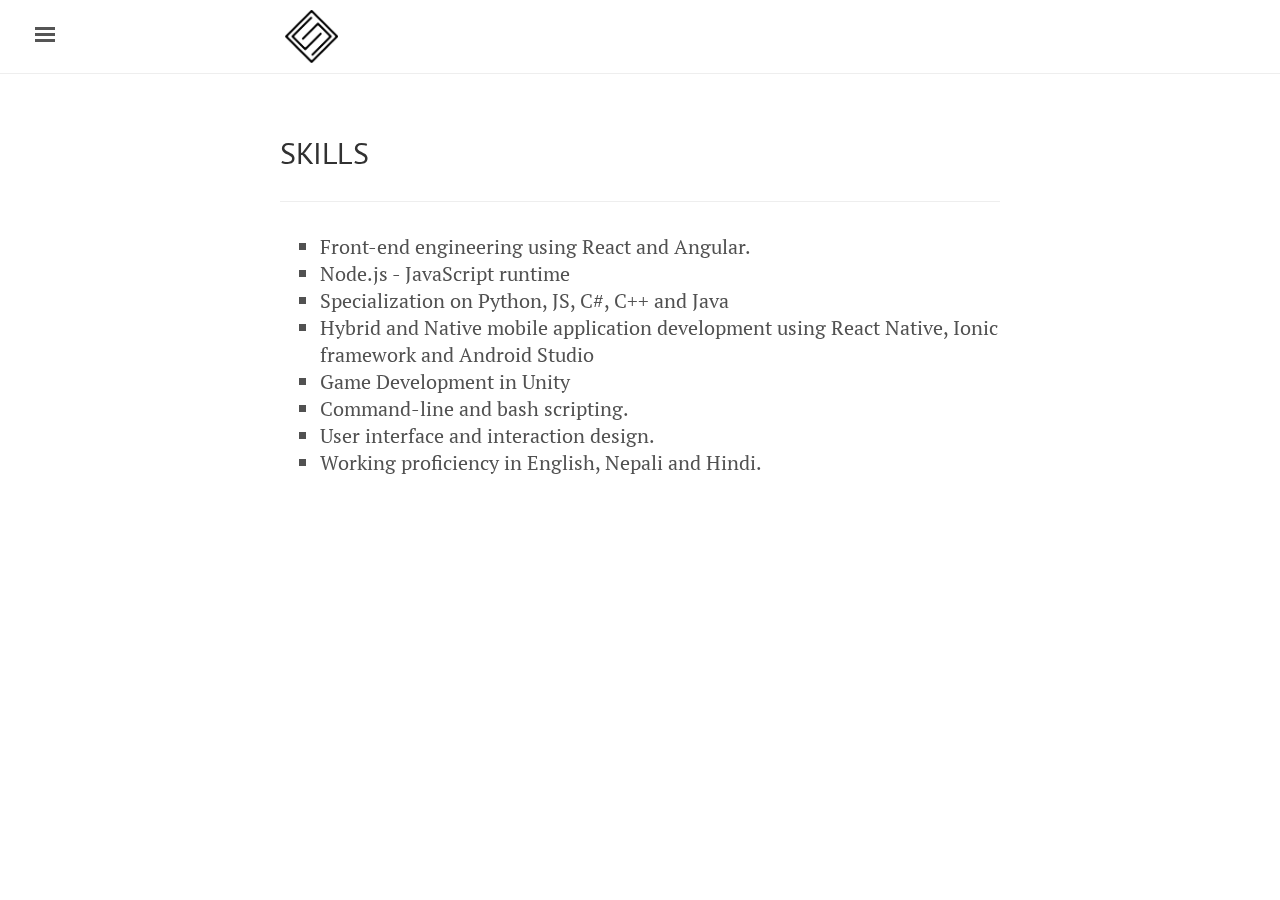
==== about/index.html @ 0246f5b0 "Update index.html" ====
<!DOCTYPE html>
<html lang="en-us">

  <head>
  <link href="http://gmpg.org/xfn/11" rel="profile">
  <meta http-equiv="X-UA-Compatible" content="IE=edge">
  <meta http-equiv="content-type" content="text/html; charset=utf-8">

  <!-- Enable responsiveness on mobile devices-->
  <meta name="viewport" content="width=device-width, initial-scale=1.0, maximum-scale=1">

  <title>
    
      About &middot; Satkar Dhakal
    
  </title>

  <!-- CSS -->
  <link rel="stylesheet" href="/public/css/newStyles.css">
  <link rel="stylesheet" href="/public/css/poole.css">
  <link rel="stylesheet" href="/public/css/syntax.css">
  <link rel="stylesheet" href="/public/css/lanyon.css">
  <link rel="stylesheet" href="/public/css/custom.css">
  <link rel="stylesheet" href="/public/css/buttons.css">

  <link rel="stylesheet" href="https://maxcdn.bootstrapcdn.com/font-awesome/4.6.3/css/font-awesome.min.css">
  <link rel="stylesheet" href="https://fonts.googleapis.com/css?family=PT+Serif:400,400italic,700%7CPT+Sans:400">

  <!-- Icons -->
  <link rel="apple-touch-icon-precomposed" sizes="144x144" href="/public/apple-touch-icon-precomposed.png">
  <link rel="shortcut icon" href="/public/favicon.ico">

<script src="https://code.jquery.com/jquery-3.1.1.min.js" integrity="sha256-hVVnYaiADRTO2PzUGmuLJr8BLUSjGIZsDYGmIJLv2b8=" crossorigin="anonymous"></script>

  <!-- RSS -->
  <link rel="alternate" type="application/rss+xml" title="RSS" href="/atom.xml">
</head>


  <body>

    <!-- Target for toggling the sidebar `.sidebar-checkbox` is for regular
     styles, `#sidebar-checkbox` for behavior. -->
<input type="checkbox" class="sidebar-checkbox" id="sidebar-checkbox">

<!-- Toggleable sidebar -->
<div class="sidebar" id="sidebar">
  <div class="sidebar-item">
  <div id='quote'>
    <script type="text/javascript" src="https://www.brainyquote.com/link/quotebr.js"></script>
</div>
    
  </div>

  <nav class="sidebar-nav">
    <a class="sidebar-nav-item" href="/">Home</a>

    

    
    
      
        
      
    
      
        
      
    
      
        
          <a class="sidebar-nav-item active" href="/about/">About</a>
        
      
    
      
    
      
        
          <a class="sidebar-nav-item" href="/contact/">Contact</a>
        
      
    
      
        
          <a class="sidebar-nav-item" href="/works/">Works</a>
        
      
    

    <a class="sidebar-nav-item" href="http://blog.satkardhakal.com.np" target="_blank">Blog</a>
    <a class="sidebar-nav-item" href="http://github.com/satcar77">GitHub</a>
  </nav>

  <div class="sidebar-item">
    <p>
      &copy; 2017. All rights reserved.
    </p>
  </div>
</div>


    <div class="wrap">

      
      <div class="masthead">
        <div class="container">
          <h3 class="masthead-title">
           <a  href="/" title="Home">
           <img src="/public/logo.png" >
           </a>
          </h3>
        </div>
      </div>
      <div class="container">
        
		<div class="page">
		  <h2>SKILLS</h2>
<hr />

<ul>
  <li>Front-end engineering using React and Angular.</li>
  <li>Node.js - JavaScript runtime</li>
  <li>Specialization on Python, JS, C#, C++ and Java</li>
  <li>Hybrid and Native mobile application development using React Native, Ionic framework and Android Studio</li>
  <li>Game Development in Unity</li>
  <li>Command-line and bash scripting.</li>
  <li>User interface and interaction design.</li>
  <li>Working proficiency in English, Nepali  and Hindi.</li>
</ul>
<p><br />
<br /></p>


		</div>

      </div>
    </div>

    <label for="sidebar-checkbox" class="sidebar-toggle"></label>

    <script>
      (function(document) {
        var toggle = document.querySelector('.sidebar-toggle');
        var sidebar = document.querySelector('#sidebar');
        var checkbox = document.querySelector('#sidebar-checkbox');

        document.addEventListener('click', function(e) {
          var target = e.target;

          if(!checkbox.checked ||
             sidebar.contains(target) ||
             (target === checkbox || target === toggle)) return;

          checkbox.checked = false;
        }, false);
      })(document);
    </script>
   <script>
 

  </body>
</html>
---- public/css/newStyles.css ----
@import url('https://fonts.googleapis.com/css?family=Lato:300');
  

    .bg  {
    position: absolute;
    top: 30%;
    left: 50%;
    transform: translate(-50%, -50%);
    }

    .triangle img{
        width: 0%;
        left: 50%;
        bottom: 0;
        position: fixed;
        opacity: 0.8;
        transform: translate(-50%, 0%);
        -webkit-clip-path: polygon(50% 0, 0% 100%, 100% 100%);
        clip-path: polygon(50% 0, 0% 100%, 100% 100%);
        
    }
    .name h1{
        letter-spacing: 4px;
        text-align: center;
        left: auto;
        padding: 0;
        margin-top: 50px;
        font-size: large;
        font-family: 'Lato', sans-serif;
    }
    .path {
            stroke : #5A5A5A;
            fill:#5A5A5A;
            fill-opacity:0;
            stroke-width:1;
            stroke-dasharray: 800;
            stroke-dashoffset:800;
            animation: draw 9s infinite;
            transform: scale(2.5);
    
    }
    
   @keyframes draw{
        0%  {stroke-dashoffset:800;}
		   30%  {stroke-dashoffset:0;fill-opacity:0;}
        50%{stroke-dashoffset:0;fill-opacity:1;}
     70%{stroke-dashoffset:0;fill-opacity:0;}
     100%{stroke-dashoffset:800;}
    }
---- public/css/poole.css ----
/*
 *                        ___
 *                       /\_ \
 *  _____     ___     ___\//\ \      __
 * /\ '__`\  / __`\  / __`\\ \ \   /'__`\
 * \ \ \_\ \/\ \_\ \/\ \_\ \\_\ \_/\  __/
 *  \ \ ,__/\ \____/\ \____//\____\ \____\
 *   \ \ \/  \/___/  \/___/ \/____/\/____/
 *    \ \_\
 *     \/_/
 *
 * Designed, built, and released under MIT license by @mdo. Learn more at
 * https://github.com/poole/poole.
 */


/*
 * Contents
 *
 * Body resets
 * Custom type
 * Messages
 * Container
 * Masthead
 * Posts and pages
 * Pagination
 * Reverse layout
 * Themes
 */


/*
 * Body resets
 *
 * Update the foundational and global aspects of the page.
 */

* {
  -webkit-box-sizing: border-box;
     -moz-box-sizing: border-box;
          box-sizing: border-box;
}

html,
body {
  margin: 0;
  padding: 0;
}

html {
  font-family: "Helvetica Neue", Helvetica, Arial, sans-serif;
  font-size: 16px;
  /*line-height: 1.5;*/
}
@media (min-width: 38em) {
  html {
    font-size: 20px;
  }
}

body {
  color: #515151;
  background-color: #fff;
  -webkit-text-size-adjust: 100%;
      -ms-text-size-adjust: 100%;
}

/* No `:visited` state is required by default (browsers will use `a`) */
a {
  color: #268bd2;
  text-decoration: none;
}
a strong {
  color: inherit;
}
/* `:focus` is linked to `:hover` for basic accessibility */
a:hover,
a:focus {
  text-decoration: underline;
}

/* Headings */
h1, h2, h3, h4, h5, h6 {
  margin-bottom: .5rem;
  font-weight: bold;
  line-height: 1.25;
  color: #313131;
  text-rendering: optimizeLegibility;
}
h1 {
  font-size: 2rem;
}
h2 {
  margin-top: 1rem;
  font-size: 1.5rem;
}
h3 {
  margin-top: 1.5rem;
  font-size: 1.25rem;
}
h4, h5, h6 {
  margin-top: 1rem;
  font-size: 1rem;
}

/* Body text */
p {
  margin-top: 0;
  margin-bottom: 1rem;
}

strong {
  color: #303030;
}


/* Lists */
ul, ol, dl {
  margin-top: 0;
  margin-bottom: 1rem;
  list-style-type: square;
}

dt {
  font-weight: bold;
}
dd {
  margin-bottom: .5rem;
}

/* Misc */
hr {
  position: relative;
  margin: 1.5rem 0;
  border: 0;
  border-top: 1px solid #eee;
  border-bottom: 1px solid #fff;
}

abbr {
  font-size: 85%;
  font-weight: bold;
  color: #555;
  text-transform: uppercase;
}
abbr[title] {
  cursor: help;
  border-bottom: 1px dotted #e5e5e5;
}

/* Code */
code,
pre {
  font-family: Menlo, Monaco, "Courier New", monospace;
}
code {
  padding: .25em .5em;
  font-size: 85%;
  color: #bf616a;
  background-color: #f9f9f9;
  border-radius: 3px;
}
pre {
  display: block;
  margin-top: 0;
  margin-bottom: 1rem;
  padding: 1rem;
  font-size: .8rem;
  line-height: 1.4;
  white-space: pre;
  white-space: pre-wrap;
  word-break: break-all;
  word-wrap: break-word;
  background-color: #f9f9f9;
}
pre code {
  padding: 0;
  font-size: 100%;
  color: inherit;
  background-color: transparent;
}

/* Pygments via Jekyll */
.highlight {
  margin-bottom: 1rem;
  border-radius: 4px;
}
.highlight pre {
  margin-bottom: 0;
}

/* Gist via GitHub Pages */
.gist .gist-file {
  font-family: Menlo, Monaco, "Courier New", monospace !important;
}
.gist .markdown-body {
  padding: 15px;
}
.gist pre {
  padding: 0;
  background-color: transparent;
}
.gist .gist-file .gist-data {
  font-size: .8rem !important;
  line-height: 1.4;
}
.gist code {
  padding: 0;
  color: inherit;
  background-color: transparent;
  border-radius: 0;
}

/* Quotes */
blockquote {
  padding: .5rem 1rem;
  margin: .8rem 0;
  color: #7a7a7a;
  border-left: .25rem solid #e5e5e5;
}
blockquote p:last-child {
  margin-bottom: 0;
}
@media (min-width: 30em) {
  blockquote {
    padding-right: 5rem;
    padding-left: 1.25rem;
  }
}

img {
  display: block;
  max-width: 100%;
  margin: 0 0 1rem;
  
}

/* Tables */
table {
  margin-bottom: 1rem;
  width: 100%;
  border: 1px solid #e5e5e5;
  border-collapse: collapse;
}
td,
th {
  padding: .25rem .5rem;
  border: 1px solid #e5e5e5;
}
tbody tr:nth-child(odd) td,
tbody tr:nth-child(odd) th {
  background-color: #f9f9f9;
}


/*
 * Custom type
 *
 * Extend paragraphs with `.lead` for larger introductory text.
 */

.lead {
  font-size: 1.25rem;
  font-weight: 300;
}


/*
 * Messages
 *
 * Show alert messages to users. You may add it to single elements like a `<p>`,
 * or to a parent if there are multiple elements to show.
 */

.message {
  margin-bottom: 1rem;
  padding: 1rem;
  color: #717171;
  background-color: #f9f9f9;
}


/*
 * Container
 *
 * Center the page content.
 */

.container {
  max-width: 38rem;
  padding-left:  1rem;
  padding-right: 1rem;
  margin-left:  auto;
  margin-right: auto;
}


/*
 * Masthead
 *
 * Super small header above the content for site name and short description.
 */

.masthead {
  padding-top:    1rem;
  padding-bottom: 1rem;
  margin-bottom: 3rem;
}
.masthead-title {
  margin-top: 0;
  margin-bottom: 0;
  color: #505050;
}
.masthead-title a {
  color: #505050;
}
.masthead-title small {
  font-size: 75%;
  font-weight: 400;
  color: #c0c0c0;
  letter-spacing: 0;
}


/*
 * Posts and pages
 *
 * Each post is wrapped in `.post` and is used on default and post layouts. Each
 * page is wrapped in `.page` and is only used on the page layout.
 */

.page,
.post {
  margin-bottom: 4em;
}

/* Blog post or page title */
.page-title,
.post-title,
.post-title a {
  color: #303030;
}
.page-title,
.post-title {
  margin-top: 0;
}

/* Meta data line below post title */
.post-date {
  display: block;
  margin-top: -.5rem;
  margin-bottom: 1rem;
  color: #9a9a9a;
}

/* Related posts */
.related {
  padding-top: 2rem;
  padding-bottom: 2rem;
  border-top: 1px solid #eee;
}
.related-posts {
  padding-left: 0;
  list-style: none;
}
.related-posts h3 {
  margin-top: 0;
}
.related-posts li small {
  font-size: 75%;
  color: #999;
}
.related-posts li a:hover {
  color: #268bd2;
  text-decoration: none;
}
.related-posts li a:hover small {
  color: inherit;
}


/*
 * Pagination
 *
 * Super lightweight (HTML-wise) blog pagination. `span`s are provide for when
 * there are no more previous or next posts to show.
 */

.pagination {
  overflow: hidden; /* clearfix */
  margin-left: -1rem;
  margin-right: -1rem;
  font-family: "PT Sans", Helvetica, Arial, sans-serif;
  color: #ccc;
  text-align: center;
}

/* Pagination items can be `span`s or `a`s */
.pagination-item {
  display: block;
  padding: 1rem;
  border: 1px solid #eee;
}
.pagination-item:first-child {
  margin-bottom: -1px;
}

/* Only provide a hover state for linked pagination items */
a.pagination-item:hover {
  background-color: #f5f5f5;
}

@media (min-width: 30em) {
  .pagination {
    margin: 3rem 0;
  }
  .pagination-item {
    float: left;
    width: 50%;
  }
  .pagination-item:first-child {
    margin-bottom: 0;
    border-top-left-radius:    4px;
    border-bottom-left-radius: 4px;
  }
  .pagination-item:last-child {
    margin-left: -1px;
    border-top-right-radius:    4px;
    border-bottom-right-radius: 4px;
  }
}
---- public/css/syntax.css ----
.highlight .hll { background-color: #ffc; }
.highlight .c { color: #999; } /* Comment */
.highlight .err { color: #a00; background-color: #faa } /* Error */
.highlight .k { color: #069; } /* Keyword */
.highlight .o { color: #555 } /* Operator */
.highlight .cm { color: #09f; font-style: italic } /* Comment.Multiline */
.highlight .cp { color: #099 } /* Comment.Preproc */
.highlight .c1 { color: #999; } /* Comment.Single */
.highlight .cs { color: #999; } /* Comment.Special */
.highlight .gd { background-color: #fcc; border: 1px solid #c00 } /* Generic.Deleted */
.highlight .ge { font-style: italic } /* Generic.Emph */
.highlight .gr { color: #f00 } /* Generic.Error */
.highlight .gh { color: #030; } /* Generic.Heading */
.highlight .gi { background-color: #cfc; border: 1px solid #0c0 } /* Generic.Inserted */
.highlight .go { color: #aaa } /* Generic.Output */
.highlight .gp { color: #009; } /* Generic.Prompt */
.highlight .gs { } /* Generic.Strong */
.highlight .gu { color: #030; } /* Generic.Subheading */
.highlight .gt { color: #9c6 } /* Generic.Traceback */
.highlight .kc { color: #069; } /* Keyword.Constant */
.highlight .kd { color: #069; } /* Keyword.Declaration */
.highlight .kn { color: #069; } /* Keyword.Namespace */
.highlight .kp { color: #069 } /* Keyword.Pseudo */
.highlight .kr { color: #069; } /* Keyword.Reserved */
.highlight .kt { color: #078; } /* Keyword.Type */
.highlight .m { color: #f60 } /* Literal.Number */
.highlight .s { color: #d44950 } /* Literal.String */
.highlight .na { color: #4f9fcf } /* Name.Attribute */
.highlight .nb { color: #366 } /* Name.Builtin */
.highlight .nc { color: #0a8; } /* Name.Class */
.highlight .no { color: #360 } /* Name.Constant */
.highlight .nd { color: #99f } /* Name.Decorator */
.highlight .ni { color: #999; } /* Name.Entity */
.highlight .ne { color: #c00; } /* Name.Exception */
.highlight .nf { color: #c0f } /* Name.Function */
.highlight .nl { color: #99f } /* Name.Label */
.highlight .nn { color: #0cf; } /* Name.Namespace */
.highlight .nt { color: #2f6f9f; } /* Name.Tag */
.highlight .nv { color: #033 } /* Name.Variable */
.highlight .ow { color: #000; } /* Operator.Word */
.highlight .w { color: #bbb } /* Text.Whitespace */
.highlight .mf { color: #f60 } /* Literal.Number.Float */
.highlight .mh { color: #f60 } /* Literal.Number.Hex */
.highlight .mi { color: #f60 } /* Literal.Number.Integer */
.highlight .mo { color: #f60 } /* Literal.Number.Oct */
.highlight .sb { color: #c30 } /* Literal.String.Backtick */
.highlight .sc { color: #c30 } /* Literal.String.Char */
.highlight .sd { color: #c30; font-style: italic } /* Literal.String.Doc */
.highlight .s2 { color: #c30 } /* Literal.String.Double */
.highlight .se { color: #c30; } /* Literal.String.Escape */
.highlight .sh { color: #c30 } /* Literal.String.Heredoc */
.highlight .si { color: #a00 } /* Literal.String.Interpol */
.highlight .sx { color: #c30 } /* Literal.String.Other */
.highlight .sr { color: #3aa } /* Literal.String.Regex */
.highlight .s1 { color: #c30 } /* Literal.String.Single */
.highlight .ss { color: #fc3 } /* Literal.String.Symbol */
.highlight .bp { color: #366 } /* Name.Builtin.Pseudo */
.highlight .vc { color: #033 } /* Name.Variable.Class */
.highlight .vg { color: #033 } /* Name.Variable.Global */
.highlight .vi { color: #033 } /* Name.Variable.Instance */
.highlight .il { color: #f60 } /* Literal.Number.Integer.Long */

.css .o,
.css .o + .nt,
.css .nt + .nt { color: #999; }
---- public/css/lanyon.css ----
/*
 *  ___
 * /\_ \
 * \//\ \      __      ___   __  __    ___     ___
 *   \ \ \   /'__`\  /' _ `\/\ \/\ \  / __`\ /' _ `\
 *    \_\ \_/\ \_\.\_/\ \/\ \ \ \_\ \/\ \_\ \/\ \/\ \
 *    /\____\ \__/.\_\ \_\ \_\/`____ \ \____/\ \_\ \_\
 *    \/____/\/__/\/_/\/_/\/_/`/___/> \/___/  \/_/\/_/
 *                               /\___/
 *                               \/__/
 *
 * Designed, built, and released under MIT license by @mdo. Learn more at
 * https://github.com/poole/lanyon.
 */


/*
 * Contents
 *
 * Global resets
 * Masthead
 * Sidebar
 * Slide effect
 * Posts and pages
 * Pagination
 * Reverse layout
 * Themes
 */


/*
 * Global resets
 *
 * Update the foundational and global aspects of the page.
 */

/* Prevent scroll on narrow devices */
html,
body {
  overflow-x: hidden;

}

html {
  font-family: "PT Serif", Georgia, "Times New Roman", serif;
}

h1, h2, h3, h4, h5, h6 {
  font-family: "PT Sans", Helvetica, Arial, sans-serif;
  font-weight: 400;
  color: #313131;
  letter-spacing: -.025rem;
}


/*
 * Wrapper
 *
 * The wrapper is used to position site content when the sidebar is toggled. We
 * use an outter wrap to position the sidebar without interferring with the
 * regular page content.
 */

.wrap {
  position: relative;
  width: 100%;
  height: 100%;
}


/*
 * Container
 *
 * Center the page content.
 */

.container {
  max-width: 28rem;
}
@media (min-width: 38em) {
  .container {
    max-width: 32rem;
  }
}
@media (min-width: 56em) {
  .container {
    max-width: 38rem;
  }
}


/*
 * Masthead
 *
 * Super small header above the content for site name and short description.
 */

.masthead {
  padding-top:    1rem;
  padding-bottom: 1rem;
 margin-bottom: 3rem;
  border-bottom: 1px solid #eee;
}
.masthead-title {
  margin-top: 0;
  margin-bottom: 0;
  color: #505050;
}
.masthead-title a {
  color: #505050;
}
.masthead-title small {
  font-size: 75%;
  font-weight: 400;
  color: #c0c0c0;
  letter-spacing: 0;
}
.masthead-title img {
  width: 2.5em;
  margin-bottom: -15px;
  margin-top: -15px;
  padding: 5px;

}
@media (max-width: 48em) {
  .masthead-title {
    text-align: center;
    float: right;
    margin-right: 1em;
    width: 2em;
  }
  .masthead-title small {
    display: none;
  }
  .masthead {

  padding-bottom: 2rem;
}
}


/*
 * Sidebar
 *
 * The sidebar is the drawer, the item we are toggling with our handy hamburger
 * button in the corner of the page.
 *
 * This particular sidebar implementation was inspired by Chris Coyier's
 * "Offcanvas Menu with CSS Target" article, and the checkbox variation from the
 * comments by a reader. It modifies both implementations to continue using the
 * checkbox (no change in URL means no polluted browser history), but this uses
 * `position` for the menu to avoid some potential content reflow issues.
 *
 * Source: http://css-tricks.com/off-canvas-menu-with-css-target/#comment-207504
 */

/* Style and "hide" the sidebar */
.sidebar {
  position: fixed;
  top: 0;
  bottom: 0;
  left: -14rem;
  width: 14rem;
  visibility: hidden;
  overflow-y: auto;
  font-family: "PT Sans", Helvetica, Arial, sans-serif;
  font-size: .875rem; /* 15px */
  color: rgba(255,255,255,.6);
  background-color: #202020;
  -webkit-transition: all .3s ease-in-out;
          transition: all .3s ease-in-out;
}
@media (min-width: 30em) {
  .sidebar {
    font-size: .75rem; /* 14px */
  }
}

/* Sidebar content */
.sidebar a {
  font-weight: normal;
  color: #fff;
}
.sidebar-item {
  padding: 1rem;
}
.sidebar-item p:last-child {
  margin-bottom: 0;
}

/* Sidebar nav */
.sidebar-nav {
  border-bottom: 1px solid rgba(255,255,255,.1);
}
.sidebar-nav-item {
  display: block;
  padding: .5rem 1rem;
  border-top: 1px solid rgba(255,255,255,.1);
}
.sidebar-nav-item.active,
a.sidebar-nav-item:hover,
a.sidebar-nav-item:focus {
  text-decoration: none;
  background-color: rgba(255,255,255,.1);
  border-color: transparent;
}

@media (min-width: 48em) {
  .sidebar-item {
    padding: 1.5rem;
  }
  .sidebar-nav-item {
    padding-left:  1.5rem;
    padding-right: 1.5rem;
  }
}

/* Hide the sidebar checkbox that we toggle with `.sidebar-toggle` */
.sidebar-checkbox {
  position: absolute;
  opacity: 0;
  -webkit-user-select: none;
     -moz-user-select: none;
          user-select: none;
}

/* Style the `label` that we use to target the `.sidebar-checkbox` */
.sidebar-toggle {
  position: absolute;
  top:  .8rem;
  left: 1rem;
  display: block;
  padding: .25rem .75rem;
  color: #505050;
  background-color: #fff;
  border-radius: .25rem;
  cursor: pointer;
}

.sidebar-toggle:before {
  display: inline-block;
  width: 1rem;
  height: .75rem;
  content: "";
  background-image: -webkit-linear-gradient(to bottom, #555, #555 20%, #fff 20%, #fff 40%, #555 40%, #555 60%, #fff 60%, #fff 80%, #555 80%, #555 100%);
  background-image:    -moz-linear-gradient(to bottom, #555, #555 20%, #fff 20%, #fff 40%, #555 40%, #555 60%, #fff 60%, #fff 80%, #555 80%, #555 100%);
  background-image:     -ms-linear-gradient(to bottom, #555, #555 20%, #fff 20%, #fff 40%, #555 40%, #555 60%, #fff 60%, #fff 80%, #555 80%, #555 100%);
  background-image:         linear-gradient(to bottom, #555, #555 20%, #fff 20%, #fff 40%, #555 40%, #555 60%, #fff 60%, #fff 80%, #555 80%, #555 100%);
}

.sidebar-toggle:active,
#sidebar-checkbox:focus ~ .sidebar-toggle,
#sidebar-checkbox:checked ~ .sidebar-toggle {
  color: #fff;
  background-color: #555;
}

.sidebar-toggle:active:before,
#sidebar-checkbox:focus ~ .sidebar-toggle:before,
#sidebar-checkbox:checked ~ .sidebar-toggle:before {
  background-image: -webkit-linear-gradient(to bottom, #fff, #fff 20%, #555 20%, #555 40%, #fff 40%, #fff 60%, #555 60%, #555 80%, #fff 80%, #fff 100%);
  background-image:    -moz-linear-gradient(to bottom, #fff, #fff 20%, #555 20%, #555 40%, #fff 40%, #fff 60%, #555 60%, #555 80%, #fff 80%, #fff 100%);
  background-image:     -ms-linear-gradient(to bottom, #fff, #fff 20%, #555 20%, #555 40%, #fff 40%, #fff 60%, #555 60%, #555 80%, #fff 80%, #fff 100%);
  background-image:         linear-gradient(to bottom, #fff, #fff 20%, #555 20%, #555 40%, #fff 40%, #fff 60%, #555 60%, #555 80%, #fff 80%, #fff 100%);
}

@media (min-width: 30.1em) {
  .sidebar-toggle {
    position: fixed;
  }
}

@media print {
  .sidebar-toggle {
    display: none;
  }
}

/* Slide effect
 *
 * Handle the sliding effects of the sidebar and content in one spot, seperate
 * from the default styles.
 *
 * As an a heads up, we don't use `transform: translate3d()` here because when
 * mixed with `position: fixed;` for the sidebar toggle, it creates a new
 * containing block. Put simply, the fixed sidebar toggle behaves like
 * `position: absolute;` when transformed.
 *
 * Read more about it at http://meyerweb.com/eric/thoughts/2011/09/12/.
 */

.wrap,
.sidebar,
.sidebar-toggle {
  -webkit-backface-visibility: hidden;
      -ms-backface-visibility: hidden;
          backface-visibility: hidden;
}
.wrap,
.sidebar-toggle {
  -webkit-transition: -webkit-transform .3s ease-in-out;
          transition: transform .3s ease-in-out;
}

#sidebar-checkbox:checked + .sidebar {
  z-index: 10;
  visibility: visible;
}
#sidebar-checkbox:checked ~ .sidebar,
#sidebar-checkbox:checked ~ .wrap,
#sidebar-checkbox:checked ~ .sidebar-toggle {
  -webkit-transform: translateX(14rem);
      -ms-transform: translateX(14rem);
          transform: translateX(14rem);
}


/*
 * Posts and pages
 *
 * Each post is wrapped in `.post` and is used on default and post layouts. Each
 * page is wrapped in `.page` and is only used on the page layout.
 */

.page,
.post {
  margin-bottom: 4em;
}

/* Blog post or page title */
.page-title,
.post-title,
.post-title a {
  color: #303030;
}
.page-title,
.post-title {
  margin-top: 0;
}

/* Meta data line below post title */
.post-date {
  display: block;
  margin-top: -.5rem;
  margin-bottom: 1rem;
  color: #9a9a9a;
}

/* Related posts */
.related {
  padding-top: 2rem;
  padding-bottom: 2rem;
  border-top: 1px solid #eee;
}
.related-posts {
  padding-left: 0;
  list-style: none;
}
.related-posts h3 {
  margin-top: 0;
}
.related-posts li small {
  font-size: 75%;
  color: #999;
}
.related-posts li a:hover {
  color: #268bd2;
  text-decoration: none;
}
.related-posts li a:hover small {
  color: inherit;
}


/*
 * Pagination
 *
 * Super lightweight (HTML-wise) blog pagination. `span`s are provide for when
 * there are no more previous or next posts to show.
 */

.pagination {
  overflow: hidden; /* clearfix */
  margin-left: -1rem;
  margin-right: -1rem;
  font-family: "PT Sans", Helvetica, Arial, sans-serif;
  color: #ccc;
  text-align: center;
}

/* Pagination items can be `span`s or `a`s */
.pagination-item {
  display: block;
  padding: 1rem;
  border: 1px solid #eee;
}
.pagination-item:first-child {
  margin-bottom: -1px;
}

/* Only provide a hover state for linked pagination items */
a.pagination-item:hover {
  background-color: #f5f5f5;
}

@media (min-width: 30em) {
  .pagination {
    margin: 3rem 0;
  }
  .pagination-item {
    float: left;
    width: 50%;
  }
  .pagination-item:first-child {
    margin-bottom: 0;
    border-top-left-radius:    4px;
    border-bottom-left-radius: 4px;
  }
  .pagination-item:last-child {
    margin-left: -1px;
    border-top-right-radius:    4px;
    border-bottom-right-radius: 4px;
  }
}


/*
 * Reverse layout
 *
 * Flip the orientation of the page by placing the `.sidebar` and sidebar toggle
 * on the right side.
 */

.layout-reverse .sidebar {
  left: auto;
  right: -14rem;
}
.layout-reverse .sidebar-toggle {
  left: auto;
  right: 1rem;
}

.layout-reverse #sidebar-checkbox:checked ~ .sidebar,
.layout-reverse #sidebar-checkbox:checked ~ .wrap,
.layout-reverse #sidebar-checkbox:checked ~ .sidebar-toggle {
  -webkit-transform: translateX(-14rem);
      -ms-transform: translateX(-14rem);
          transform: translateX(-14rem);
}


/*
 * Themes
 *
 * Apply custom color schemes by adding the appropriate class to the `body`.
 * Based on colors from Base16: http://chriskempson.github.io/base16/#default.
 */

/* Red */
.theme-base-08 .sidebar,
.theme-base-08 .sidebar-toggle:active,
.theme-base-08 #sidebar-checkbox:checked ~ .sidebar-toggle {
  background-color: #ac4142;
}
.theme-base-08 .container a,
.theme-base-08 .sidebar-toggle,
.theme-base-08 .related-posts li a:hover {
  color: #ac4142;
}

/* Orange */
.theme-base-09 .sidebar,
.theme-base-09 .sidebar-toggle:active,
.theme-base-09 #sidebar-checkbox:checked ~ .sidebar-toggle {
  background-color: #d28445;
}
.theme-base-09 .container a,
.theme-base-09 .sidebar-toggle,
.theme-base-09 .related-posts li a:hover {
  color: #d28445;
}

/* Yellow */
.theme-base-0a .sidebar,
.theme-base-0a .sidebar-toggle:active,
.theme-base-0a #sidebar-checkbox:checked ~ .sidebar-toggle {
  background-color: #f4bf75;
}
.theme-base-0a .container a,
.theme-base-0a .sidebar-toggle,
.theme-base-0a .related-posts li a:hover {
  color: #f4bf75;
}

/* Green */
.theme-base-0b .sidebar,
.theme-base-0b .sidebar-toggle:active,
.theme-base-0b #sidebar-checkbox:checked ~ .sidebar-toggle {
  background-color: #90a959;
}
.theme-base-0b .container a,
.theme-base-0b .sidebar-toggle,
.theme-base-0b .related-posts li a:hover {
  color: #90a959;
}

/* Cyan */
.theme-base-0c .sidebar,
.theme-base-0c .sidebar-toggle:active,
.theme-base-0c #sidebar-checkbox:checked ~ .sidebar-toggle {
  background-color: #75b5aa;
}
.theme-base-0c .container a,
.theme-base-0c .sidebar-toggle,
.theme-base-0c .related-posts li a:hover {
  color: #75b5aa;
}

/* Blue */
.theme-base-0d .sidebar,
.theme-base-0d .sidebar-toggle:active,
.theme-base-0d #sidebar-checkbox:checked ~ .sidebar-toggle {
  background-color: #6a9fb5;
}
.theme-base-0d .container a,
.theme-base-0d .sidebar-toggle,
.theme-base-0d .related-posts li a:hover {
  color: #6a9fb5;
}

/* Magenta */
.theme-base-0e .sidebar,
.theme-base-0e .sidebar-toggle:active,
.theme-base-0e #sidebar-checkbox:checked ~ .sidebar-toggle {
  background-color: #aa759f;
}
.theme-base-0e .container a,
.theme-base-0e .sidebar-toggle,
.theme-base-0e .related-posts li a:hover {
  color: #aa759f;
}

/* Brown */
.theme-base-0f .sidebar,
.theme-base-0f .sidebar-toggle:active,
.theme-base-0f #sidebar-checkbox:checked ~ .sidebar-toggle {
  background-color: #8f5536;
}
.theme-base-0f .container a,
.theme-base-0f .sidebar-toggle,
.theme-base-0f .related-posts li a:hover {
  color: #8f5536;
}


/*
 * Overlay sidebar
 *
 * Make the sidebar content overlay the viewport content instead of pushing it
 * aside when toggled.
 */

.sidebar-overlay #sidebar-checkbox:checked ~ .wrap {
  -webkit-transform: translateX(0);
      -ms-transform: translateX(0);
          transform: translateX(0);
}
.sidebar-overlay #sidebar-checkbox:checked ~ .sidebar-toggle {
  box-shadow: 0 0 0 .25rem #fff;
}
.sidebar-overlay #sidebar-checkbox:checked ~ .sidebar {
  box-shadow: .25rem 0 .5rem rgba(0,0,0,.1);
}

/* Only one tweak for a reverse layout */
.layout-reverse.sidebar-overlay #sidebar-checkbox:checked ~ .sidebar {
  box-shadow: -.25rem 0 .5rem rgba(0,0,0,.1);
}
---- public/css/custom.css ----
.indexwall {
background: url('../bg.jpg') no-repeat center fixed;
width: 100%;
height: 100%;
overflow-y: hidden;
}
object{
width: 100%;
margin-top: -50px;
display: block;
padding: 100px;

}
.icons img{
width: 20px;
margin:0px;
margin-right: 10px;
padding-top: 4px; 
float: left;
}
#quote{
  pointer-events: none;
   cursor: default;
   text-decoration: none;
   

}
.italic{
  font-style: italic;
}
.mastheadc{
position: fixed;
  padding-top:    1rem;
  padding-bottom: 1rem;

 background-color: #000000;
 width: 100%;
}
#tag.before {
position: fixed;
opacity: 0;
margin: auto;
top:40%;

  
}
#tag.before img, #tag.before p, #tag.before ul, #tag.before span {
  opacity: 0;
  -webkit-transform: translate3d(-50px, 0, 0);
  -moz-transform: translate3d(-50px, 0, 0);
  -ms-transform: translate3d(-50px, 0, 0);
  -o-transform: translate3d(-50px, 0, 0);
  transform: translate3d(-50px, 0, 0);
}



#tag {
  -webkit-transition: all 0.5s cubic-bezier(0.8, 0, 0.2, 1);
  -moz-transition: all 0.5s cubic-bezier(0.8, 0, 0.2, 1);
  -o-transition: all 0.5s cubic-bezier(0.8, 0, 0.2, 1);
  transition: all 0.5s cubic-bezier(0.8, 0, 0.2, 1);
  position: fixed;

right: 50%;
margin-right: -100px;

top:50%;
margin-top:-100px;
  font-family: "Quicksand", sans-serif;
  
  color: #fff;
}
#tag img, #tag p, #tag ul, #tag span {
  opacity: 1;
  -webkit-transform: translate3d(0, 0, 0);
  -moz-transform: translate3d(0, 0, 0);
  -ms-transform: translate3d(0, 0, 0);
  -o-transform: translate3d(0, 0, 0);
  transform: translate3d(0, 0, 0);
  width: 200px;
}
#tag h1 {
  -webkit-transition: all 0.3s ease-in-out;
  -webkit-transition-delay: 0.3s;
  -moz-transition: all 0.3s ease-in-out 0.3s;
  -o-transition: all 0.3s ease-in-out 0.3s;
  transition: all 0.3s ease-in-out 0.3s;
  font-size: 30px;
  font-weight: 400;
  margin: 0;
}
#tag p {
  -webkit-transition: all 0.3s ease-in-out;
  -webkit-transition-delay: 0.4s;
  -moz-transition: all 0.3s ease-in-out 0.4s;
  -o-transition: all 0.3s ease-in-out 0.4s;
  transition: all 0.3s ease-in-out 0.4s;
}
#tag ul {
  -webkit-transition: all 0.3s ease-in-out;
  -webkit-transition-delay: 0.6s;
  -moz-transition: all 0.3s ease-in-out 0.6s;
  -o-transition: all 0.3s ease-in-out 0.6s;
  transition: all 0.3s ease-in-out 0.6s;
}
#tag p, #tag ul a {
  font-size: 12px;
  font-weight: 700;
}
#tag a {
  color: #fff;
  text-decoration: none;
}
#tag a:hover {
  background-color: #333;
}
#tag span {
  -webkit-transition: all 0.3s ease-in-out;
  -webkit-transition-delay: 0.7s;
  -moz-transition: all 0.3s ease-in-out 0.7s;
  -o-transition: all 0.3s ease-in-out 0.7s;
  transition: all 0.3s ease-in-out 0.7s;
  display: inline-block;
  margin-top: 20px;
  font-size: 10px;
}
#tag ul {
  list-style: none;
  margin: 0;
  padding: 0;
}



.tile {
  position: absolute;
  display: none;
  -webkit-perspective: 300px;
  -moz-perspective: 300px;
  -ms-perspective: 300px;
  -o-perspective: 300px;
  perspective: 300px;
  -webkit-transform-style: preserve-3d;
  -moz-transform-style: preserve-3d;
  -ms-transform-style: preserve-3d;
  -o-transform-style: preserve-3d;
  transform-style: preserve-3d;
}
.tile.from-top {
  display: block;
  -webkit-perspective-origin: 50% 0;
  -moz-perspective-origin: 50% 0;
  -ms-perspective-origin: 50% 0;
  -o-perspective-origin: 50% 0;
  perspective-origin: 50% 0;
}
.tile.from-top .inlay {
  -webkit-transform-origin: 50% 0 0;
  -moz-transform-origin: 50% 0 0;
  -ms-transform-origin: 50% 0 0;
  -o-transform-origin: 50% 0 0;
  transform-origin: 50% 0 0;
  -webkit-transform: rotateX(-90deg);
  -moz-transform: rotateX(-90deg);
  -ms-transform: rotateX(-90deg);
  -o-transform: rotateX(-90deg);
  transform: rotateX(-90deg);
}
.tile.from-bottom {
  display: block;
  -webkit-perspective-origin: 50% 100%;
  -moz-perspective-origin: 50% 100%;
  -ms-perspective-origin: 50% 100%;
  -o-perspective-origin: 50% 100%;
  perspective-origin: 50% 100%;
}
.tile.from-bottom .inlay {
  -webkit-transform-origin: 50% 100% 0;
  -moz-transform-origin: 50% 100% 0;
  -ms-transform-origin: 50% 100% 0;
  -o-transform-origin: 50% 100% 0;
  transform-origin: 50% 100% 0;
  -webkit-transform: rotateX(90deg);
  -moz-transform: rotateX(90deg);
  -ms-transform: rotateX(90deg);
  -o-transform: rotateX(90deg);
  transform: rotateX(90deg);
}
.tile.from-left {
  display: block;
  -webkit-perspective-origin: 0 50%;
  -moz-perspective-origin: 0 50%;
  -ms-perspective-origin: 0 50%;
  -o-perspective-origin: 0 50%;
  perspective-origin: 0 50%;
}
.tile.from-left .inlay {
  -webkit-transform-origin: 0 50% 0;
  -moz-transform-origin: 0 50% 0;
  -ms-transform-origin: 0 50% 0;
  -o-transform-origin: 0 50% 0;
  transform-origin: 0 50% 0;
  -webkit-transform: rotateY(90deg);
  -moz-transform: rotateY(90deg);
  -ms-transform: rotateY(90deg);
  -o-transform: rotateY(90deg);
  transform: rotateY(90deg);
}
.tile.from-right {
  display: block;
  -webkit-perspective-origin: 100% 50%;
  -moz-perspective-origin: 100% 50%;
  -ms-perspective-origin: 100% 50%;
  -o-perspective-origin: 100% 50%;
  perspective-origin: 100% 50%;
}
.tile.from-right .inlay {
  -webkit-transform-origin: 100% 50% 0;
  -moz-transform-origin: 100% 50% 0;
  -ms-transform-origin: 100% 50% 0;
  -o-transform-origin: 100% 50% 0;
  transform-origin: 100% 50% 0;
  -webkit-transform: rotateY(-90deg);
  -moz-transform: rotateY(-90deg);
  -ms-transform: rotateY(-90deg);
  -o-transform: rotateY(-90deg);
  transform: rotateY(-90deg);
}

.inlay {
  width: 100%;
  height: 100%;
  -webkit-transition: all 0.3s ease-in-out;
  -moz-transition: all 0.3s ease-in-out;
  -o-transition: all 0.3s ease-in-out;
  transition: all 0.3s ease-in-out;
}

.cover {
  width: 100%;
  height: 100%;
  background-color: rgba(0, 0, 0, 0.4);
  -webkit-transition: background-color 0.3s ease-in-out;
  -moz-transition: background-color 0.3s ease-in-out;
  -o-transition: background-color 0.3s ease-in-out;
  transition: background-color 0.3s ease-in-out;
}

.tile .inlay.show {
  -webkit-transform: rotateX(0) rotateY(0);
  -moz-transform: rotateX(0) rotateY(0);
  -ms-transform: rotateX(0) rotateY(0);
  -o-transform: rotateX(0) rotateY(0);
  transform: rotateX(0) rotateY(0);
}
.tile .inlay.show .cover {
  background-color: rgba(0, 0, 0, 0);
}
---- public/css/buttons.css ----
#social-test {

    vertical-align: middle;
    text-align: center;
    font-size: 30px;
    transform: translate(-50%, 0);
    position: absolute;
    bottom: 0;
    left: 50%;
  }


  #social-test .social {
    padding-left: 0px;
    margin-left: -10px;
  }
  #social-test li {
    list-style-type: none;
    display: inline-block;
    width: 50px;
    height: 50px;
    line-height: 50px;
    padding: 1%;
    cursor: pointer;
    margin-left: 10px;
    margin-bottom: 20px;
    transition: ease .3s;
  }
  #social-test a{
    color: #313131;
    text-decoration: none;
  }
  #social-test li:hover {
    color: #B71C1C;
  }
  .social:hover > li {
    opacity: 0.5;
  }
  .social:hover > li:hover {
    opacity: 1;
  }
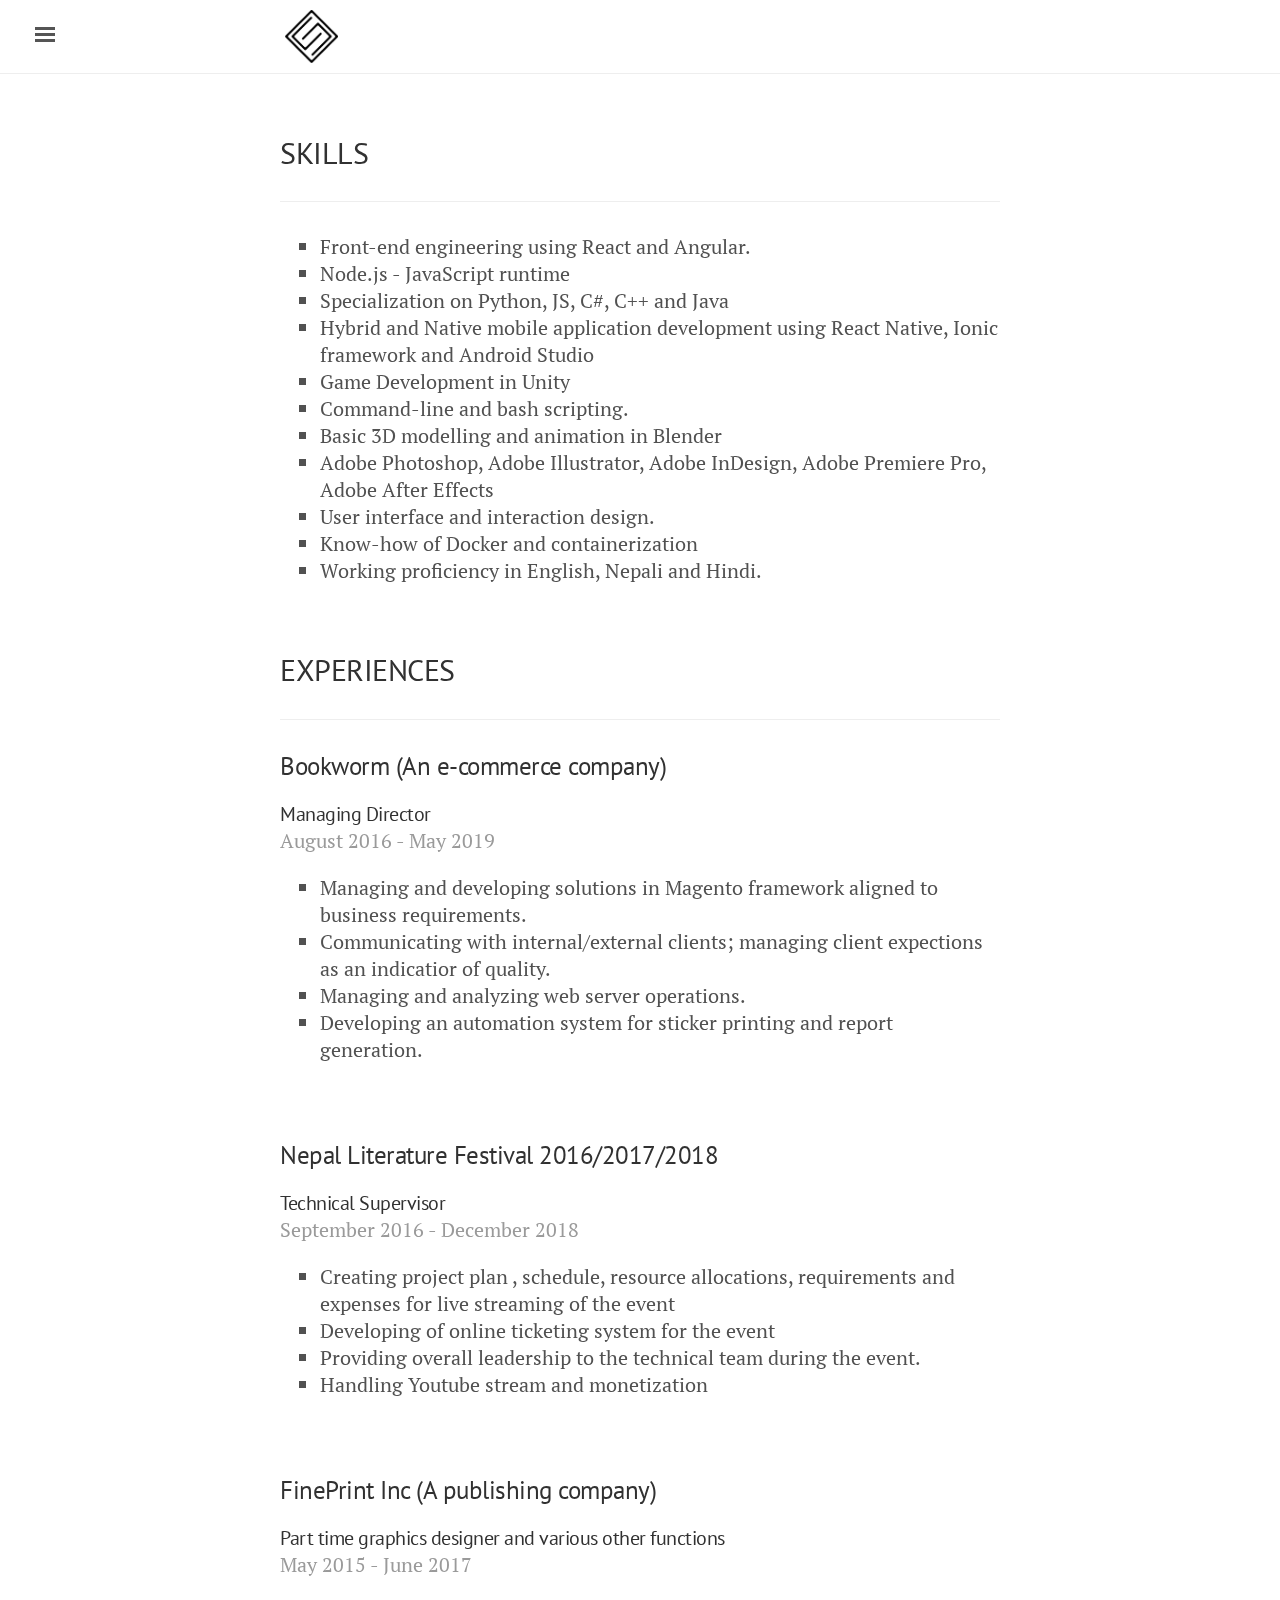
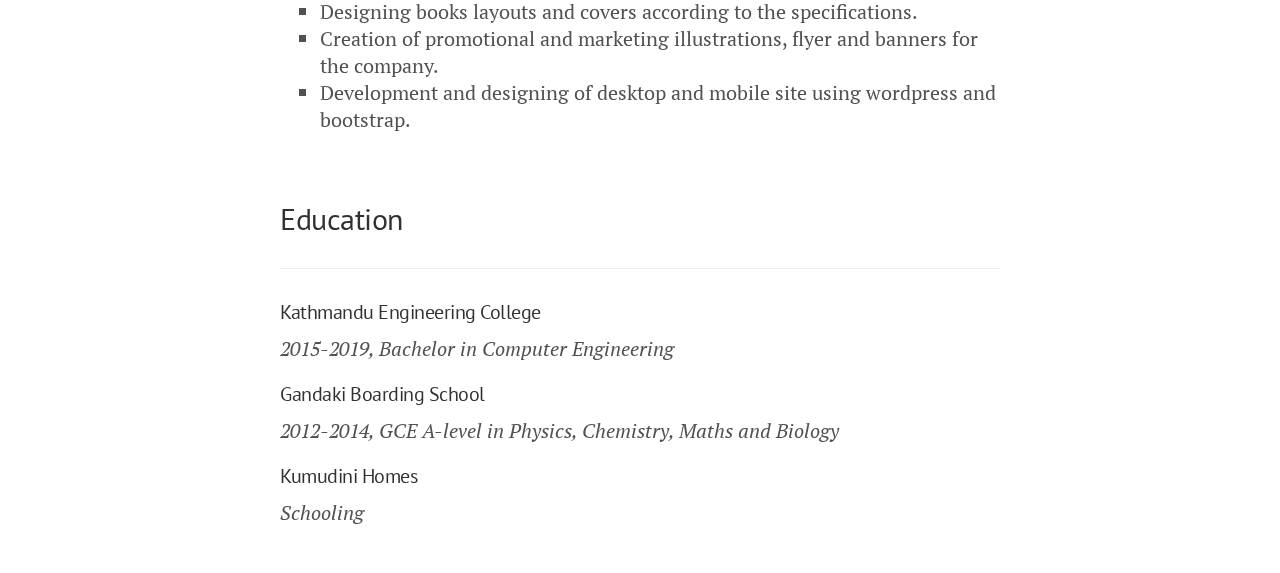
==== commit 8e840f9d: "about changes" ====
--- a/about/index.html
+++ b/about/index.html
@@ -1,7 +1,7 @@
 <!DOCTYPE html>
 <html lang="en-us">
 
-  <head>
+<head>
   <link href="http://gmpg.org/xfn/11" rel="profile">
   <meta http-equiv="X-UA-Compatible" content="IE=edge">
   <meta http-equiv="content-type" content="text/html; charset=utf-8">
@@ -10,9 +10,9 @@
   <meta name="viewport" content="width=device-width, initial-scale=1.0, maximum-scale=1">
 
   <title>
-    
-      About &middot; Satkar Dhakal
-    
+
+    About &middot; Satkar Dhakal
+
   </title>
 
   <!-- CSS -->
@@ -30,134 +30,182 @@
   <link rel="apple-touch-icon-precomposed" sizes="144x144" href="/public/apple-touch-icon-precomposed.png">
   <link rel="shortcut icon" href="/public/favicon.ico">
 
-<script src="https://code.jquery.com/jquery-3.1.1.min.js" integrity="sha256-hVVnYaiADRTO2PzUGmuLJr8BLUSjGIZsDYGmIJLv2b8=" crossorigin="anonymous"></script>
+  <script src="https://code.jquery.com/jquery-3.1.1.min.js"
+    integrity="sha256-hVVnYaiADRTO2PzUGmuLJr8BLUSjGIZsDYGmIJLv2b8=" crossorigin="anonymous"></script>
 
   <!-- RSS -->
   <link rel="alternate" type="application/rss+xml" title="RSS" href="/atom.xml">
 </head>
 
 
-  <body>
-
-    <!-- Target for toggling the sidebar `.sidebar-checkbox` is for regular
+<body>
+
+  <!-- Target for toggling the sidebar `.sidebar-checkbox` is for regular
      styles, `#sidebar-checkbox` for behavior. -->
-<input type="checkbox" class="sidebar-checkbox" id="sidebar-checkbox">
-
-<!-- Toggleable sidebar -->
-<div class="sidebar" id="sidebar">
-  <div class="sidebar-item">
-  <div id='quote'>
-    <script type="text/javascript" src="https://www.brainyquote.com/link/quotebr.js"></script>
-</div>
-    
+  <input type="checkbox" class="sidebar-checkbox" id="sidebar-checkbox">
+
+  <!-- Toggleable sidebar -->
+  <div class="sidebar" id="sidebar">
+    <div class="sidebar-item">
+      <div id='quote'>
+        <script type="text/javascript" src="https://www.brainyquote.com/link/quotebr.js"></script>
+      </div>
+
+    </div>
+
+    <nav class="sidebar-nav">
+      <a class="sidebar-nav-item" href="/">Home</a>
+
+
+
+
+
+
+
+
+
+
+
+
+
+
+
+      <a class="sidebar-nav-item active" href="/about/">About</a>
+
+
+
+
+
+
+
+      <a class="sidebar-nav-item" href="/contact/">Contact</a>
+
+
+
+
+
+      <a class="sidebar-nav-item" href="/works/">Works</a>
+
+
+
+
+      <a class="sidebar-nav-item" href="http://blog.satkardhakal.com.np" target="_blank">Blog</a>
+      <a class="sidebar-nav-item" href="http://github.com/satcar77">GitHub</a>
+    </nav>
+
+    <div class="sidebar-item">
+      <p>
+        &copy; 2019. All rights reserved.
+      </p>
+    </div>
   </div>
 
-  <nav class="sidebar-nav">
-    <a class="sidebar-nav-item" href="/">Home</a>
-
-    
-
-    
-    
-      
+
+  <div class="wrap">
+
+
+    <div class="masthead">
+      <div class="container">
+        <h3 class="masthead-title">
+          <a href="/" title="Home">
+            <img src="/public/logo.png">
+          </a>
+        </h3>
+      </div>
+    </div>
+    <div class="container">
+
+
+      <h2>SKILLS</h2>
+      <hr />
+
+      <ul>
+        <li>Front-end engineering using React and Angular.</li>
+        <li>Node.js - JavaScript runtime</li>
+        <li>Specialization on Python, JS, C#, C++ and Java</li>
+        <li>Hybrid and Native mobile application development using React Native, Ionic framework and Android Studio</li>
+        <li>Game Development in Unity</li>
+        <li>Command-line and bash scripting.</li>
+        <li>Basic 3D modelling and animation in Blender</li>
+        <li>Adobe Photoshop, Adobe Illustrator, Adobe InDesign, Adobe Premiere Pro, Adobe After Effects</li>
+        <li>User interface and interaction design.</li>
+        <li>Know-how of Docker and containerization</li>
+        <li>Working proficiency in English, Nepali and Hindi.</li>
+      </ul>
+      <br>
+
+        <h2>EXPERIENCES</h2>
+        <hr />
+        <h3>Bookworm (An e-commerce company)</h3>
+        <h5>Managing Director</h5>
+        <p class="post-date">August 2016 - May 2019</p>
+        <ul>
+        <li> Managing and developing solutions in Magento framework aligned to business requirements.</li>
+        <li> Communicating with internal/external clients; managing client expections as an indicatior of quality.</li>
+        <li> Managing and analyzing web server operations.</li>
+        <li> Developing an automation system for sticker printing and report generation.</li>
+        </ul>
+        <br />
+        <h3>Nepal Literature Festival 2016/2017/2018</h3>
+        <h5>Technical Supervisor</h5>
+        <p class="post-date">September 2016 - December 2018</p>
+        <ul>
+        <li>Creating project plan , schedule, resource allocations, requirements and expenses for live streaming of the event</li>
+        <li>Developing of online ticketing system for the event</li>
+        <li>Providing overall leadership to the technical team during the event.</li>
+        <li>Handling Youtube stream and monetization</li>
+        </ul> 
+        <br> 
+        <h3>FinePrint Inc (A publishing company)</h3>
+        <h5>Part time graphics designer and various other functions</h5>
+        <p class="post-date">May 2015 - June 2017</p>
+        <ul>
+        <li>Designing books layouts and covers according to the specifications.</li>
+        <li>Creation of promotional and marketing illustrations, flyer and banners for the company.</li>
+        <li>Development and designing of desktop and mobile site using wordpress and bootstrap.</li>
+        </ul>  
+
+
+        <br>
         
-      
-    
-      
-        
-      
-    
-      
-        
-          <a class="sidebar-nav-item active" href="/about/">About</a>
-        
-      
-    
-      
-    
-      
-        
-          <a class="sidebar-nav-item" href="/contact/">Contact</a>
-        
-      
-    
-      
-        
-          <a class="sidebar-nav-item" href="/works/">Works</a>
-        
-      
-    
-
-    <a class="sidebar-nav-item" href="http://blog.satkardhakal.com.np" target="_blank">Blog</a>
-    <a class="sidebar-nav-item" href="http://github.com/satcar77">GitHub</a>
-  </nav>
-
-  <div class="sidebar-item">
-    <p>
-      &copy; 2017. All rights reserved.
-    </p>
+      <h2>Education</h2>
+      <hr />
+      <h5>Kathmandu Engineering College</h5>
+      <p class="italic">2015-2019, Bachelor in Computer Engineering</p>
+      <h5>Gandaki Boarding School</h5>
+      <p class="italic">2012-2014, GCE A-level in Physics, Chemistry, Maths and Biology</p>
+      <h5>Kumudini Homes</h5>
+      <p class="italic">Schooling</p>
+
+
+      <br>
+
+      </div>
+
+    </div>
   </div>
-</div>
-
-
-    <div class="wrap">
-
-      
-      <div class="masthead">
-        <div class="container">
-          <h3 class="masthead-title">
-           <a  href="/" title="Home">
-           <img src="/public/logo.png" >
-           </a>
-          </h3>
-        </div>
-      </div>
-      <div class="container">
-        
-		<div class="page">
-		  <h2>SKILLS</h2>
-<hr />
-
-<ul>
-  <li>Front-end engineering using React and Angular.</li>
-  <li>Node.js - JavaScript runtime</li>
-  <li>Specialization on Python, JS, C#, C++ and Java</li>
-  <li>Hybrid and Native mobile application development using React Native, Ionic framework and Android Studio</li>
-  <li>Game Development in Unity</li>
-  <li>Command-line and bash scripting.</li>
-  <li>User interface and interaction design.</li>
-  <li>Working proficiency in English, Nepali  and Hindi.</li>
-</ul>
-<p><br />
-<br /></p>
-
-
-		</div>
-
-      </div>
-    </div>
-
-    <label for="sidebar-checkbox" class="sidebar-toggle"></label>
-
-    <script>
-      (function(document) {
-        var toggle = document.querySelector('.sidebar-toggle');
-        var sidebar = document.querySelector('#sidebar');
-        var checkbox = document.querySelector('#sidebar-checkbox');
-
-        document.addEventListener('click', function(e) {
-          var target = e.target;
-
-          if(!checkbox.checked ||
-             sidebar.contains(target) ||
-             (target === checkbox || target === toggle)) return;
-
-          checkbox.checked = false;
-        }, false);
-      })(document);
-    </script>
-   <script>
- 
-
-  </body>
-</html>
+
+  <label for="sidebar-checkbox" class="sidebar-toggle"></label>
+
+  <script>
+    (function (document) {
+      var toggle = document.querySelector('.sidebar-toggle');
+      var sidebar = document.querySelector('#sidebar');
+      var checkbox = document.querySelector('#sidebar-checkbox');
+
+      document.addEventListener('click', function (e) {
+        var target = e.target;
+
+        if (!checkbox.checked ||
+          sidebar.contains(target) ||
+          (target === checkbox || target === toggle)) return;
+
+        checkbox.checked = false;
+      }, false);
+    })(document);
+  </script>
+  <script>
+
+
+  </body >
+</html >--- a/public/css/newStyles.css
+++ b/public/css/newStyles.css
@@ -40,10 +40,11 @@
     
     }
     
-   @keyframes draw{
+    @keyframes draw{
         0%  {stroke-dashoffset:800;}
 		   30%  {stroke-dashoffset:0;fill-opacity:0;}
         50%{stroke-dashoffset:0;fill-opacity:1;}
      70%{stroke-dashoffset:0;fill-opacity:0;}
      100%{stroke-dashoffset:800;}
     }
+
--- a/public/css/lanyon.css
+++ b/public/css/lanyon.css
@@ -37,7 +37,7 @@
 /* Prevent scroll on narrow devices */
 html,
 body {
-  overflow-x: hidden;
+
 
 }
 
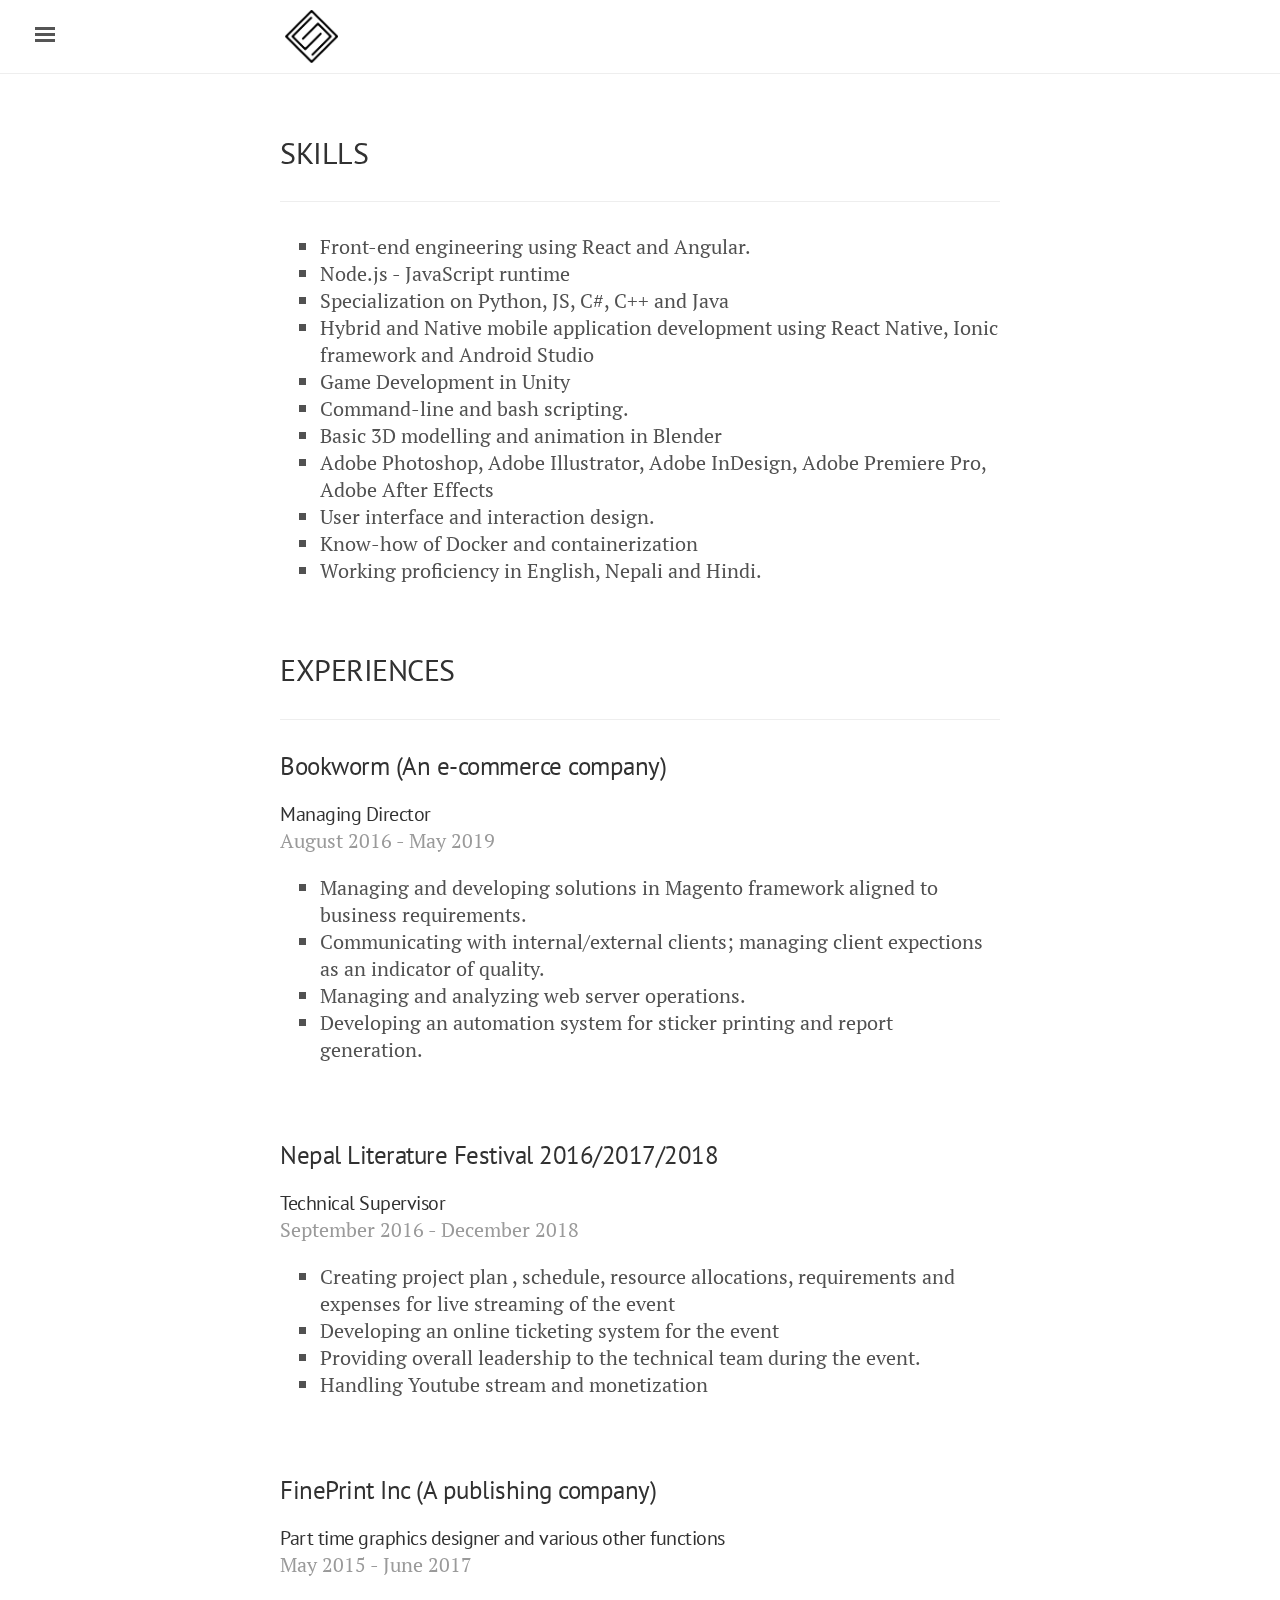
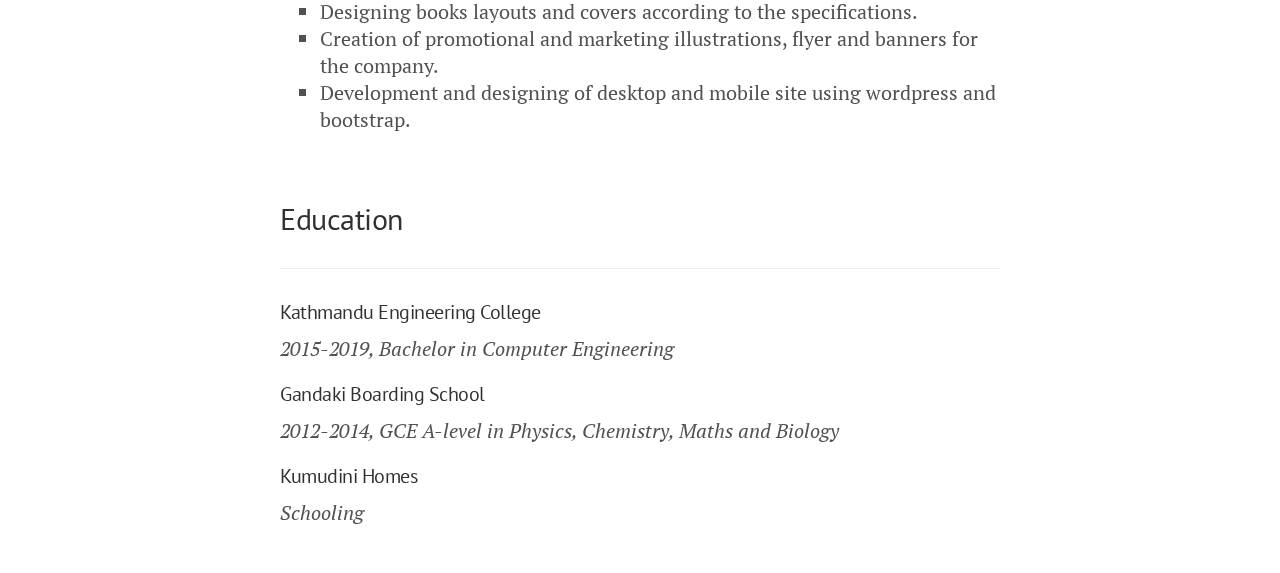
==== commit 95302284: "Update index.html" ====
--- a/about/index.html
+++ b/about/index.html
@@ -141,7 +141,7 @@
         <p class="post-date">August 2016 - May 2019</p>
         <ul>
         <li> Managing and developing solutions in Magento framework aligned to business requirements.</li>
-        <li> Communicating with internal/external clients; managing client expections as an indicatior of quality.</li>
+        <li> Communicating with internal/external clients; managing client expections as an indicator of quality.</li>
         <li> Managing and analyzing web server operations.</li>
         <li> Developing an automation system for sticker printing and report generation.</li>
         </ul>
@@ -151,7 +151,7 @@
         <p class="post-date">September 2016 - December 2018</p>
         <ul>
         <li>Creating project plan , schedule, resource allocations, requirements and expenses for live streaming of the event</li>
-        <li>Developing of online ticketing system for the event</li>
+        <li>Developing an online ticketing system for the event</li>
         <li>Providing overall leadership to the technical team during the event.</li>
         <li>Handling Youtube stream and monetization</li>
         </ul> 
@@ -208,4 +208,4 @@
 
 
   </body >
-</html >+</html >
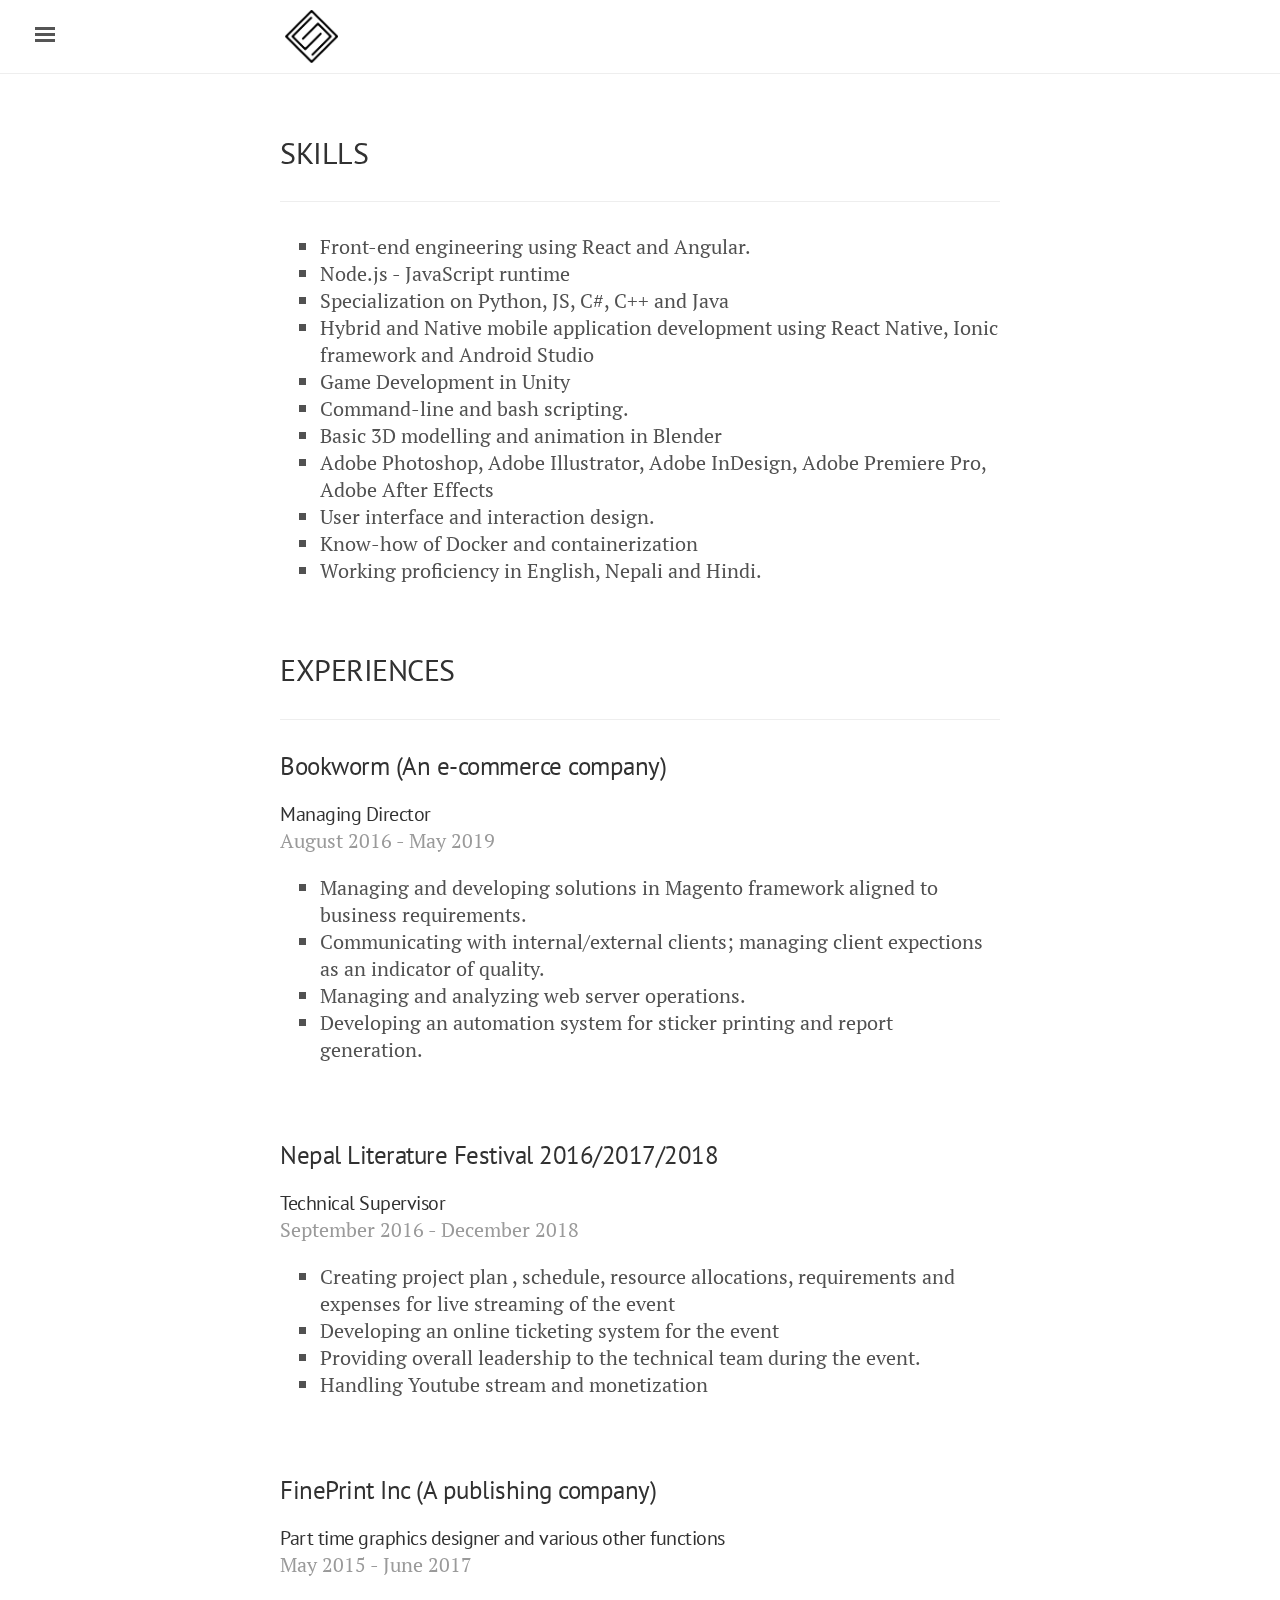
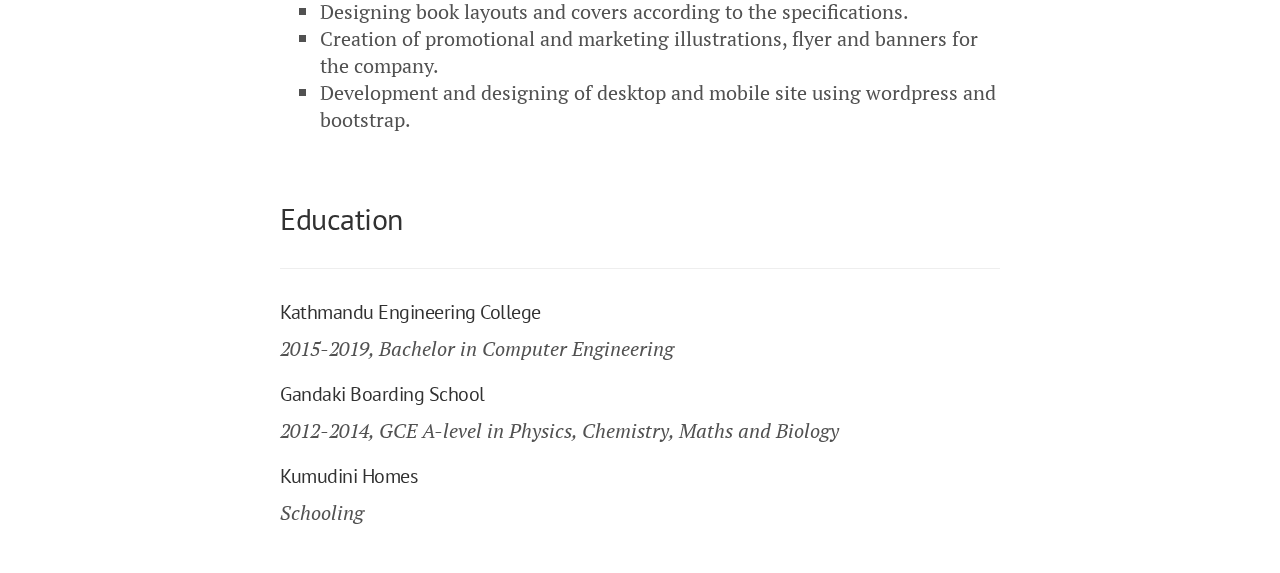
==== commit 1ea1a16e: "Update index.html" ====
--- a/about/index.html
+++ b/about/index.html
@@ -160,7 +160,7 @@
         <h5>Part time graphics designer and various other functions</h5>
         <p class="post-date">May 2015 - June 2017</p>
         <ul>
-        <li>Designing books layouts and covers according to the specifications.</li>
+        <li>Designing book layouts and covers according to the specifications.</li>
         <li>Creation of promotional and marketing illustrations, flyer and banners for the company.</li>
         <li>Development and designing of desktop and mobile site using wordpress and bootstrap.</li>
         </ul>  
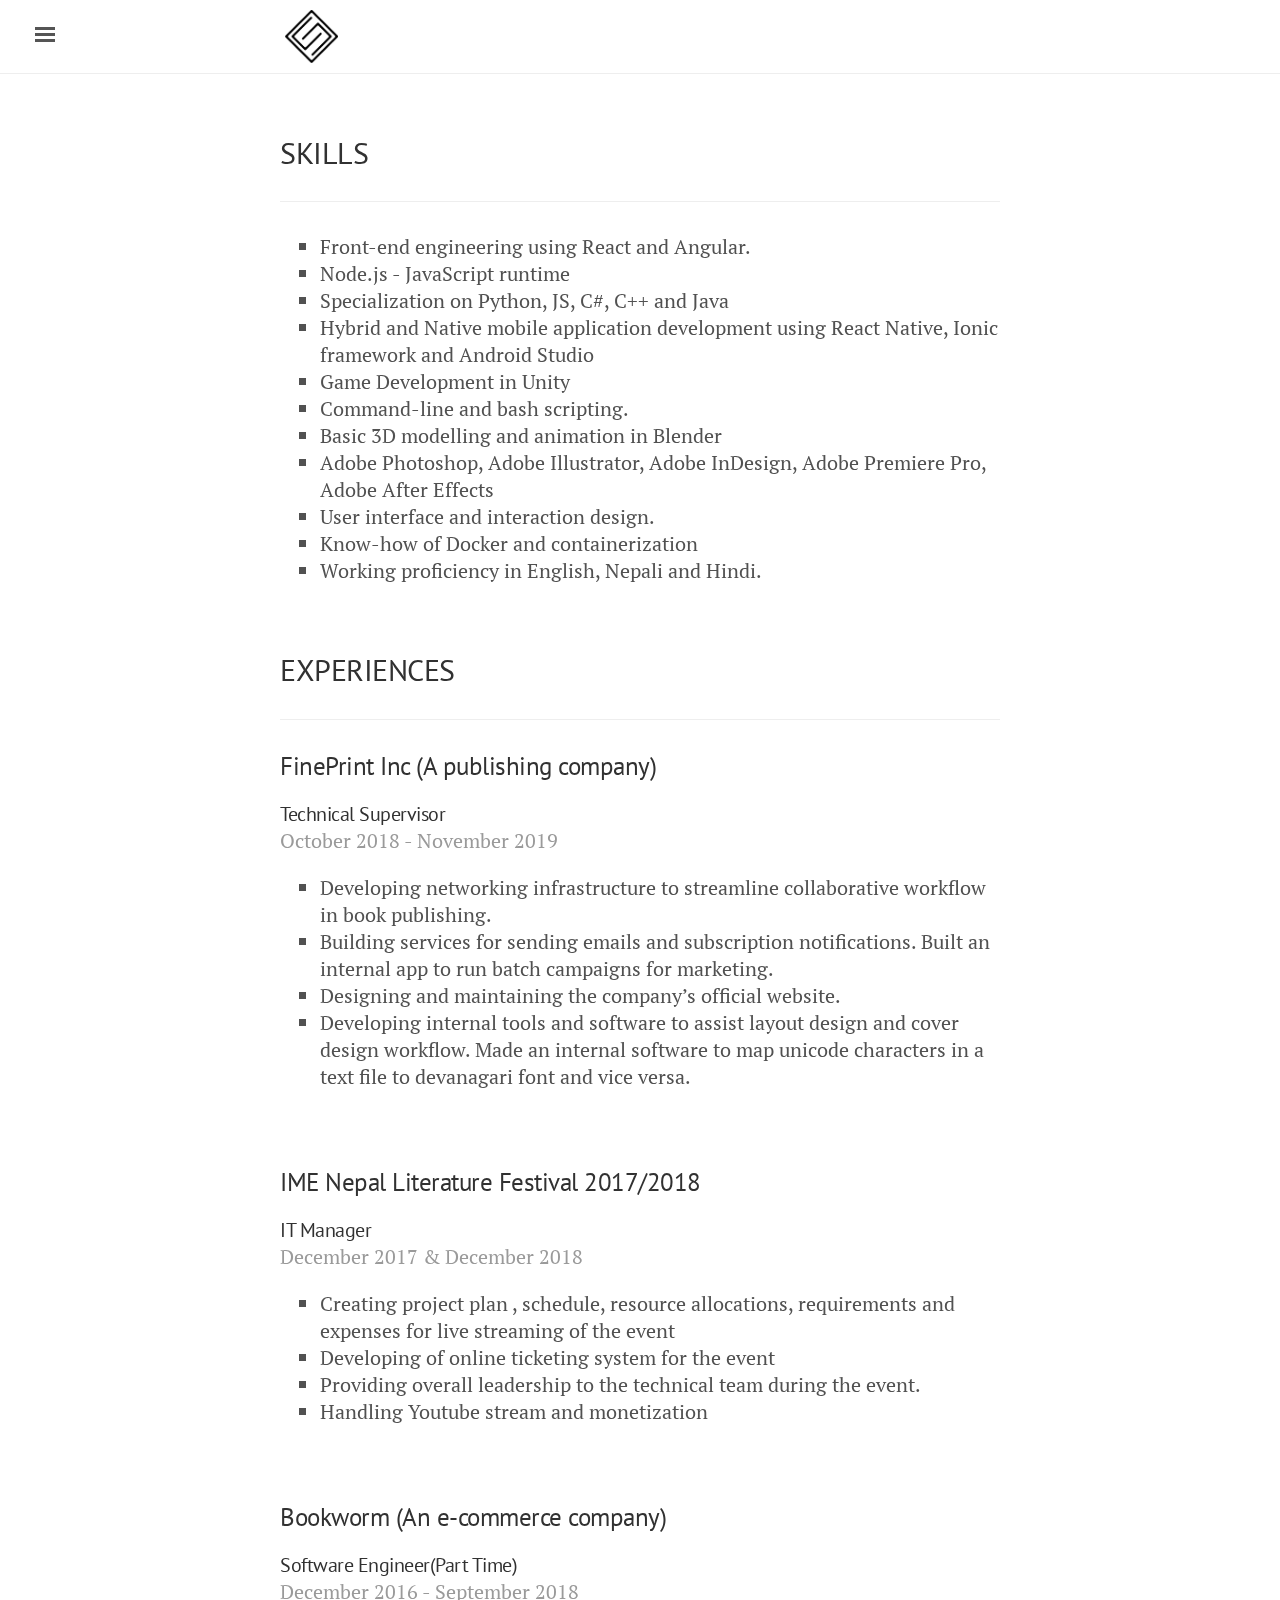
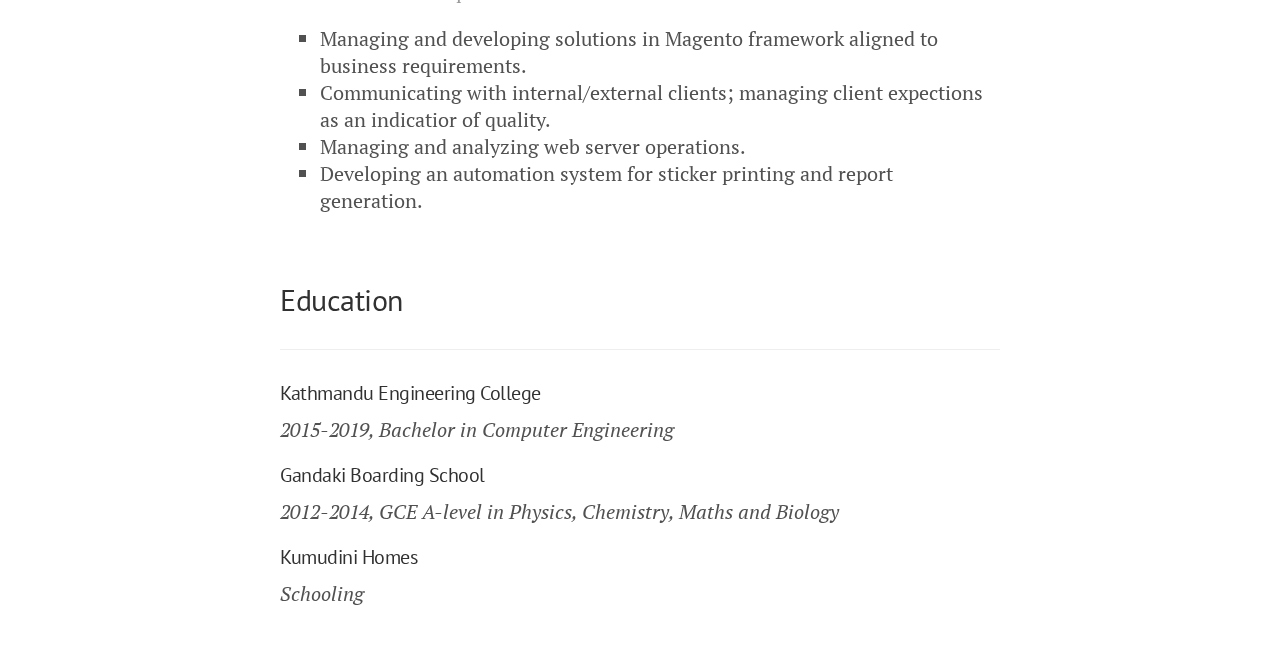
==== commit b423c3f5: "updates" ====
--- a/about/index.html
+++ b/about/index.html
@@ -136,36 +136,35 @@
 
         <h2>EXPERIENCES</h2>
         <hr />
+        <h3>FinePrint Inc (A publishing company)</h3>
+        <h5>Technical Supervisor</h5>
+        <p class="post-date">October 2018 - November 2019</p>
+        <ul>
+        <li>Developing networking infrastructure to streamline collaborative workflow in book publishing.</li>
+        <li>Building services for sending emails and subscription notifications. Built an internal app to run batch campaigns for marketing.</li>
+        <li>Designing and maintaining the company’s official website.</li>
+      <li>Developing internal tools and software to assist layout design and cover design workflow. Made an internal software to map unicode characters in a text file to devanagari font and vice versa.</li>  
+      </ul>  
+        <br />
+        <h3>IME Nepal Literature Festival 2017/2018</h3>
+        <h5>IT Manager</h5>
+        <p class="post-date">December 2017 & December 2018</p>
+        <ul>
+        <li>Creating project plan , schedule, resource allocations, requirements and expenses for live streaming of the event</li>
+        <li>Developing of online ticketing system for the event</li>
+        <li>Providing overall leadership to the technical team during the event.</li>
+        <li>Handling Youtube stream and monetization</li>
+        </ul> 
+        <br>
         <h3>Bookworm (An e-commerce company)</h3>
-        <h5>Managing Director</h5>
-        <p class="post-date">August 2016 - May 2019</p>
+        <h5>Software Engineer(Part Time)</h5>
+        <p class="post-date">December 2016 - September 2018</p>
         <ul>
         <li> Managing and developing solutions in Magento framework aligned to business requirements.</li>
-        <li> Communicating with internal/external clients; managing client expections as an indicator of quality.</li>
+        <li> Communicating with internal/external clients; managing client expections as an indicatior of quality.</li>
         <li> Managing and analyzing web server operations.</li>
         <li> Developing an automation system for sticker printing and report generation.</li>
         </ul>
-        <br />
-        <h3>Nepal Literature Festival 2016/2017/2018</h3>
-        <h5>Technical Supervisor</h5>
-        <p class="post-date">September 2016 - December 2018</p>
-        <ul>
-        <li>Creating project plan , schedule, resource allocations, requirements and expenses for live streaming of the event</li>
-        <li>Developing an online ticketing system for the event</li>
-        <li>Providing overall leadership to the technical team during the event.</li>
-        <li>Handling Youtube stream and monetization</li>
-        </ul> 
-        <br> 
-        <h3>FinePrint Inc (A publishing company)</h3>
-        <h5>Part time graphics designer and various other functions</h5>
-        <p class="post-date">May 2015 - June 2017</p>
-        <ul>
-        <li>Designing book layouts and covers according to the specifications.</li>
-        <li>Creation of promotional and marketing illustrations, flyer and banners for the company.</li>
-        <li>Development and designing of desktop and mobile site using wordpress and bootstrap.</li>
-        </ul>  
-
-
         <br>
         
       <h2>Education</h2>
@@ -208,4 +207,4 @@
 
 
   </body >
-</html >
+</html >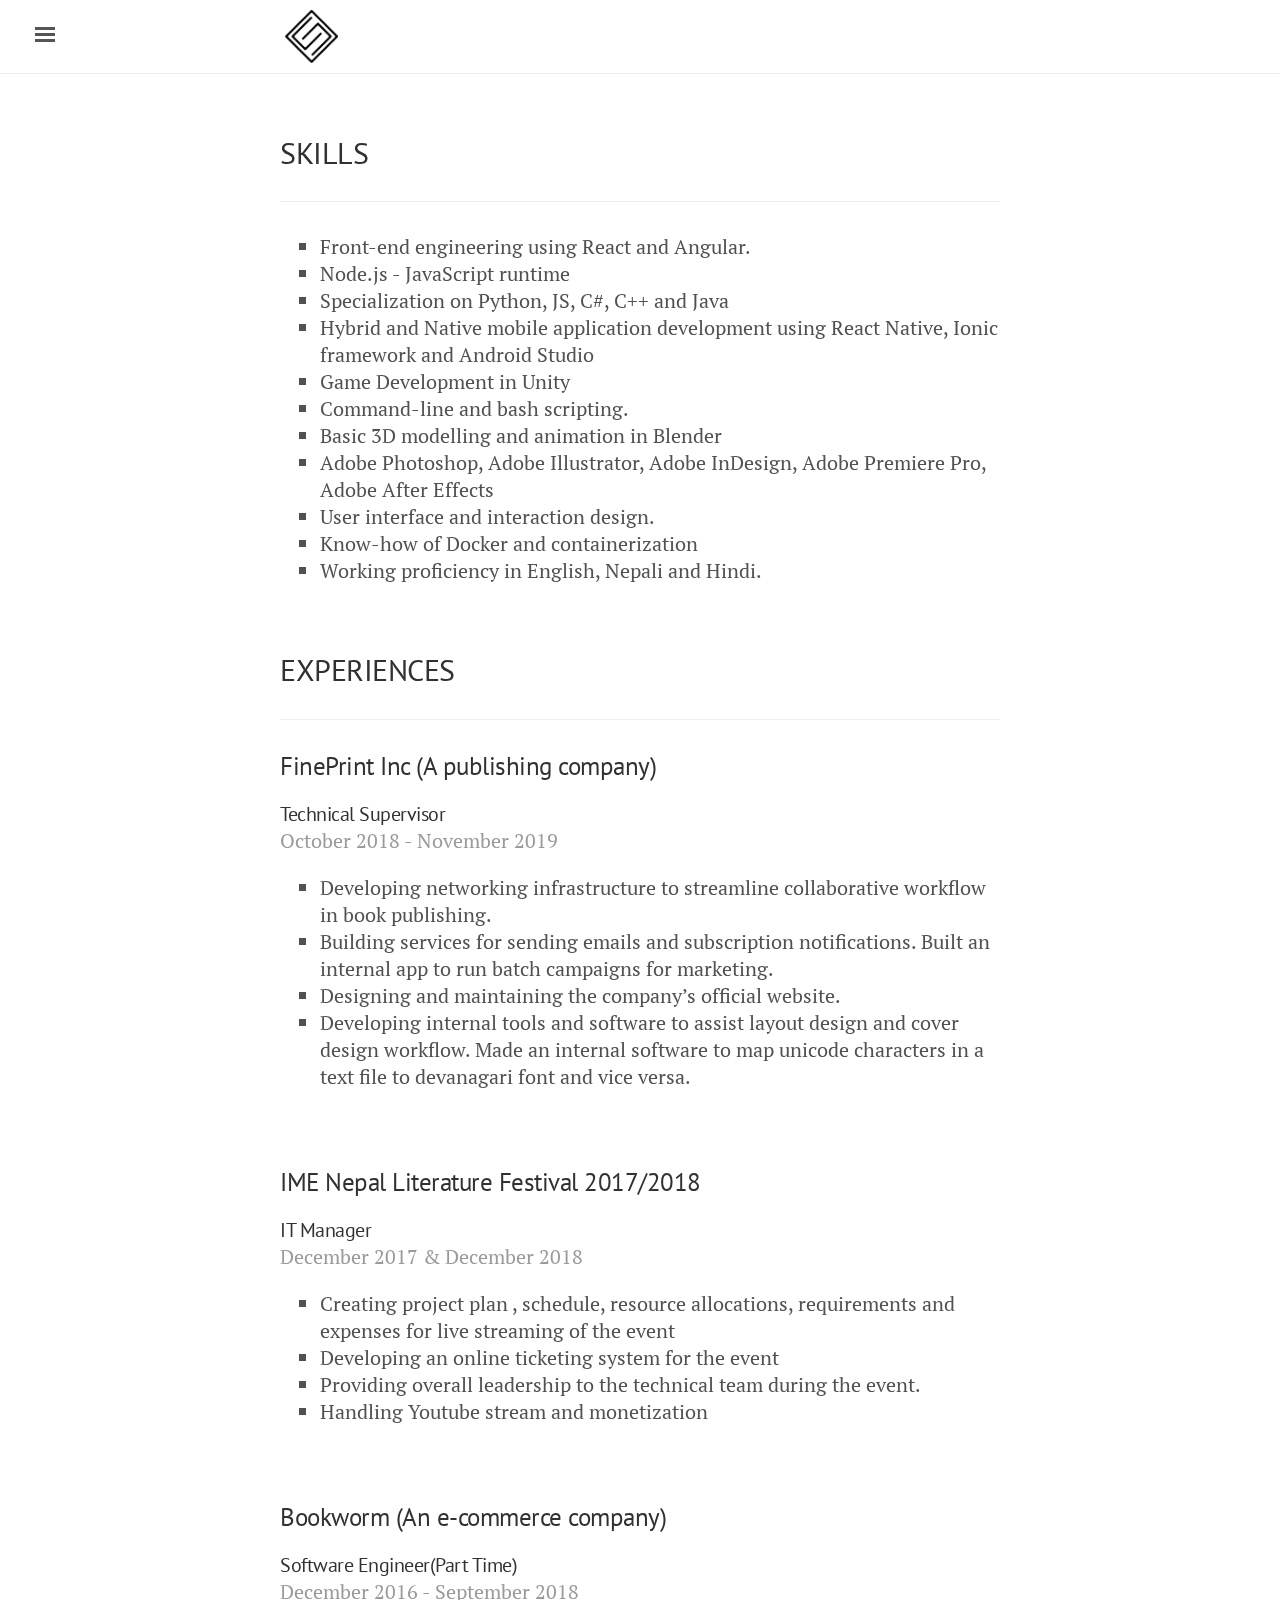
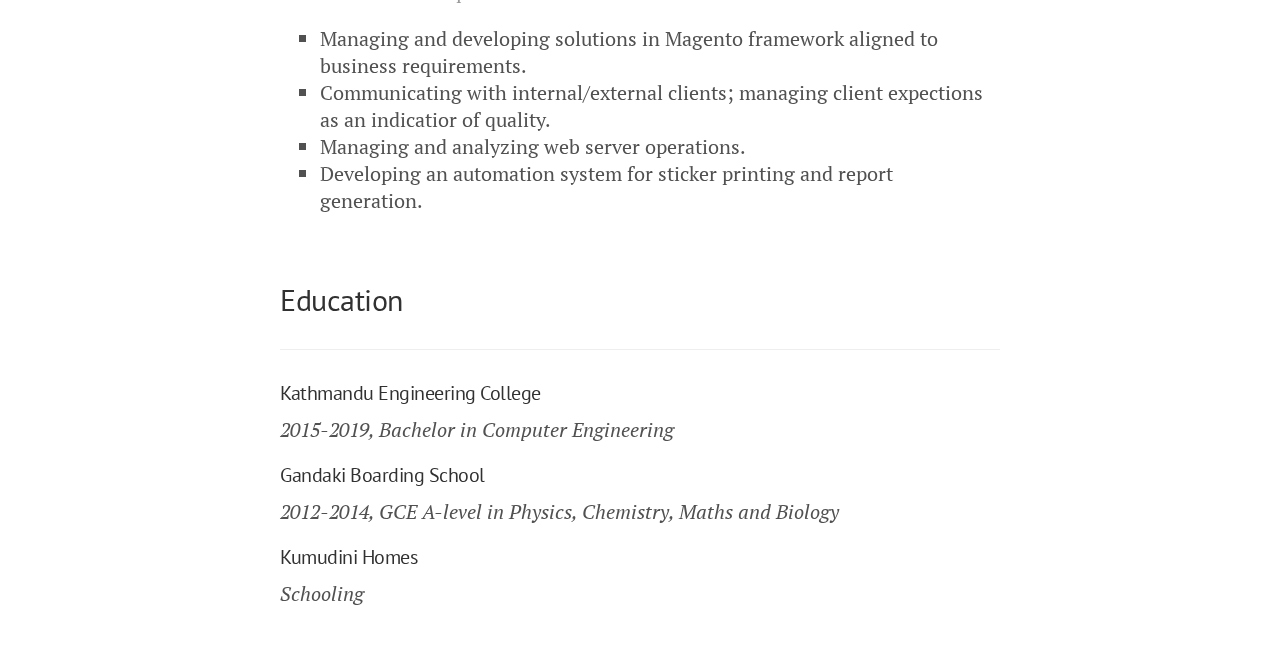
==== commit c47e9615: "merge issues" ====
--- a/about/index.html
+++ b/about/index.html
@@ -151,7 +151,7 @@
         <p class="post-date">December 2017 & December 2018</p>
         <ul>
         <li>Creating project plan , schedule, resource allocations, requirements and expenses for live streaming of the event</li>
-        <li>Developing of online ticketing system for the event</li>
+        <li>Developing an online ticketing system for the event</li>
         <li>Providing overall leadership to the technical team during the event.</li>
         <li>Handling Youtube stream and monetization</li>
         </ul> 
@@ -207,4 +207,4 @@
 
 
   </body >
-</html >+</html >
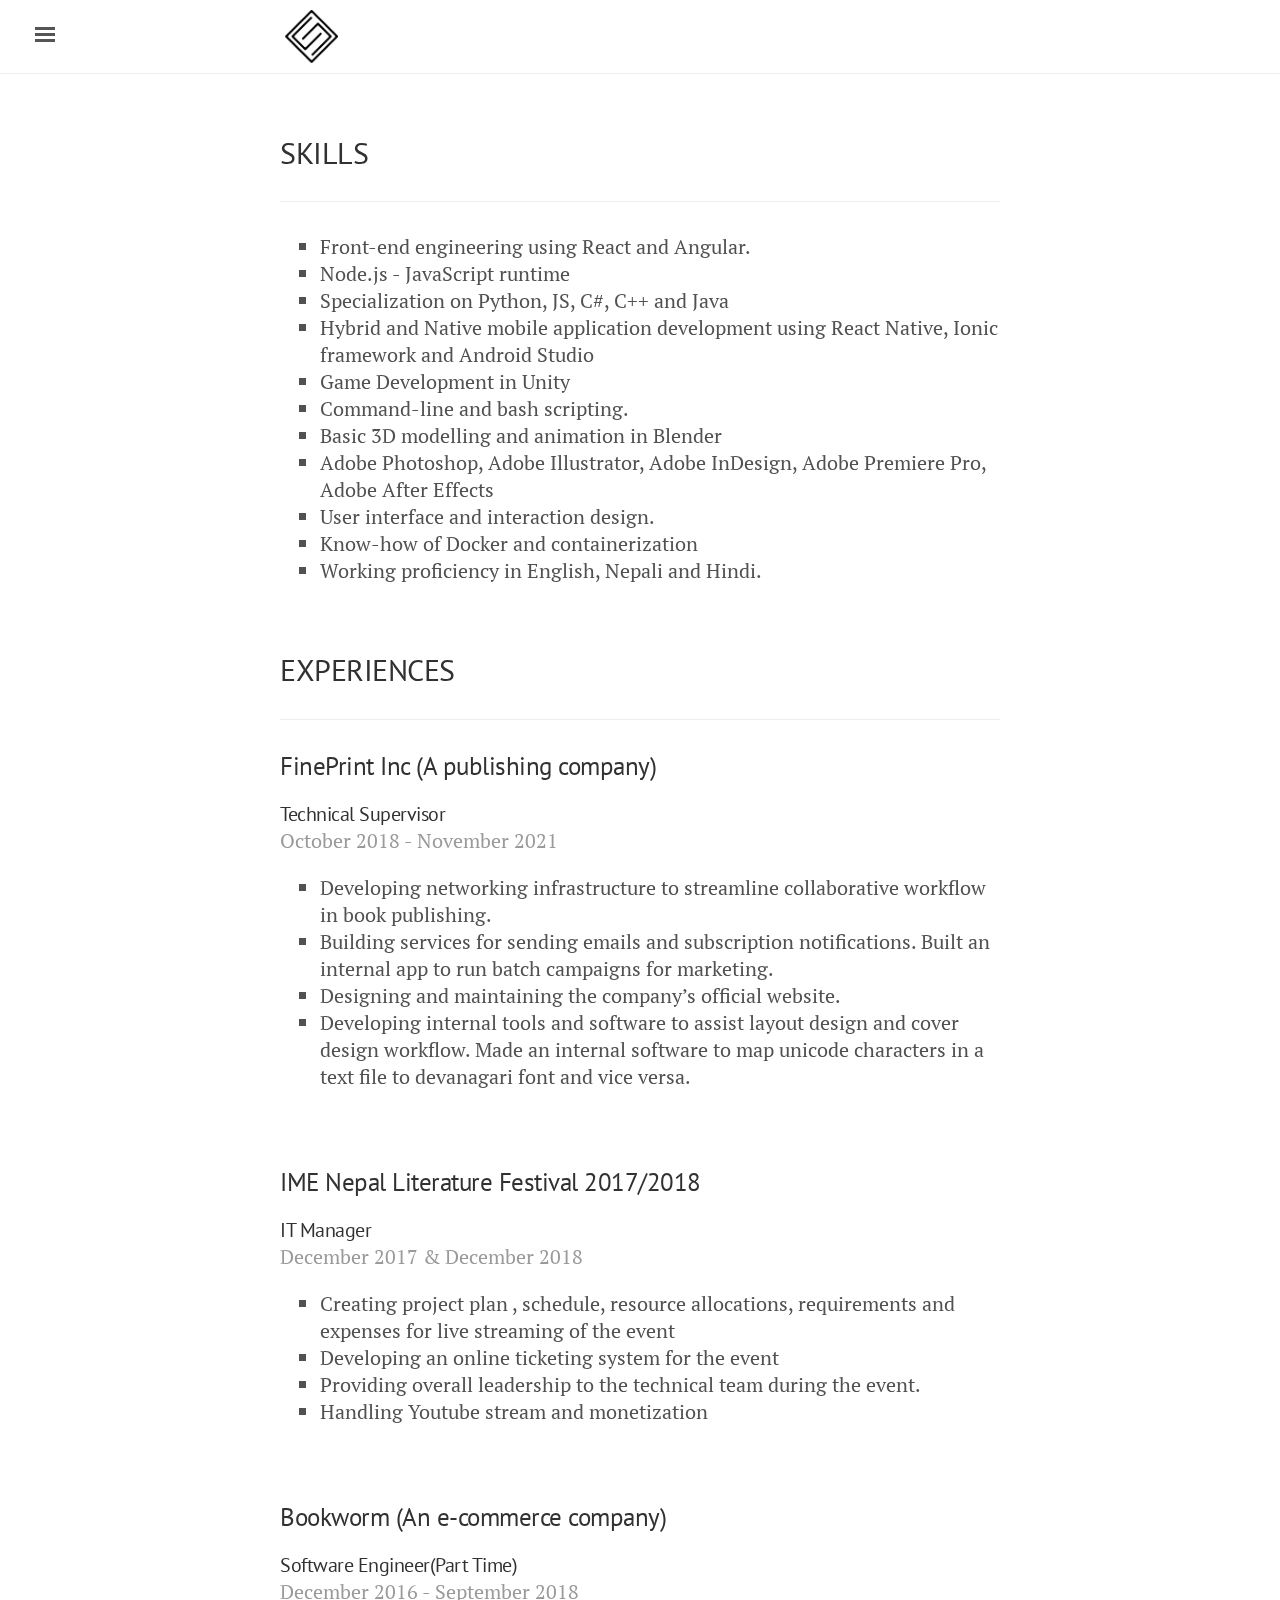
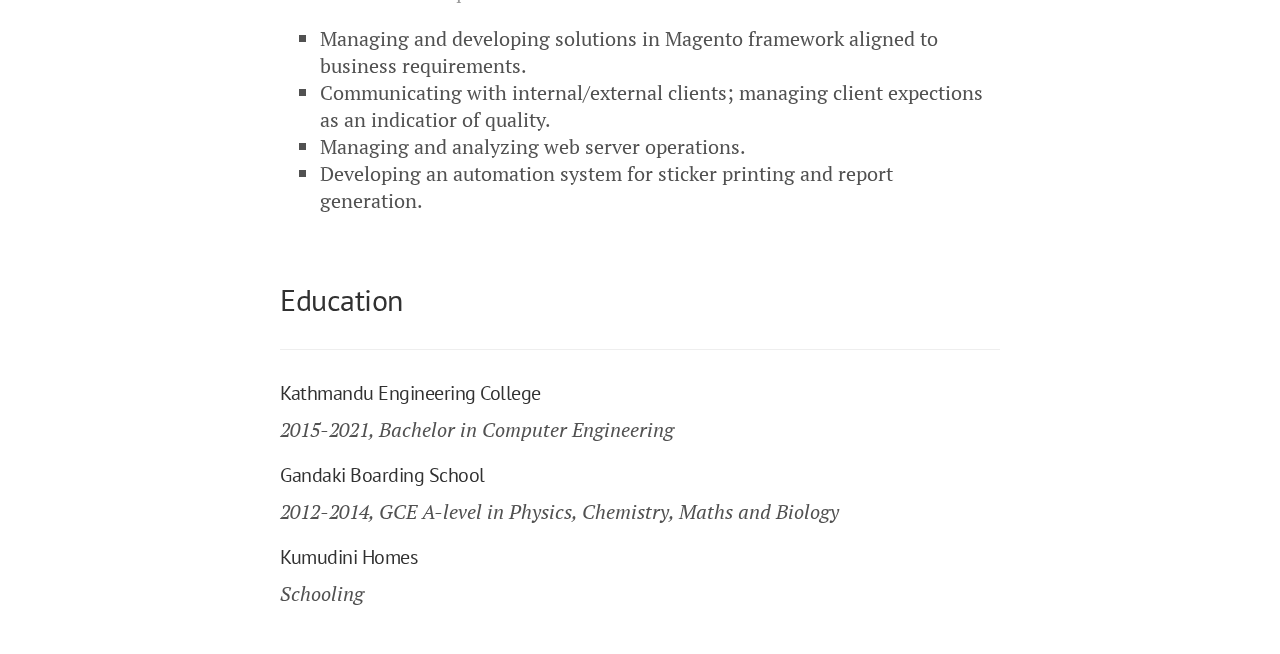
==== commit d5754a8b: "date" ====
--- a/about/index.html
+++ b/about/index.html
@@ -95,7 +95,7 @@
 
     <div class="sidebar-item">
       <p>
-        &copy; 2019. All rights reserved.
+        &copy; 2021. All rights reserved.
       </p>
     </div>
   </div>
@@ -138,7 +138,7 @@
         <hr />
         <h3>FinePrint Inc (A publishing company)</h3>
         <h5>Technical Supervisor</h5>
-        <p class="post-date">October 2018 - November 2019</p>
+        <p class="post-date">October 2018 - November 2021</p>
         <ul>
         <li>Developing networking infrastructure to streamline collaborative workflow in book publishing.</li>
         <li>Building services for sending emails and subscription notifications. Built an internal app to run batch campaigns for marketing.</li>
@@ -170,7 +170,7 @@
       <h2>Education</h2>
       <hr />
       <h5>Kathmandu Engineering College</h5>
-      <p class="italic">2015-2019, Bachelor in Computer Engineering</p>
+      <p class="italic">2015-2021, Bachelor in Computer Engineering</p>
       <h5>Gandaki Boarding School</h5>
       <p class="italic">2012-2014, GCE A-level in Physics, Chemistry, Maths and Biology</p>
       <h5>Kumudini Homes</h5>
